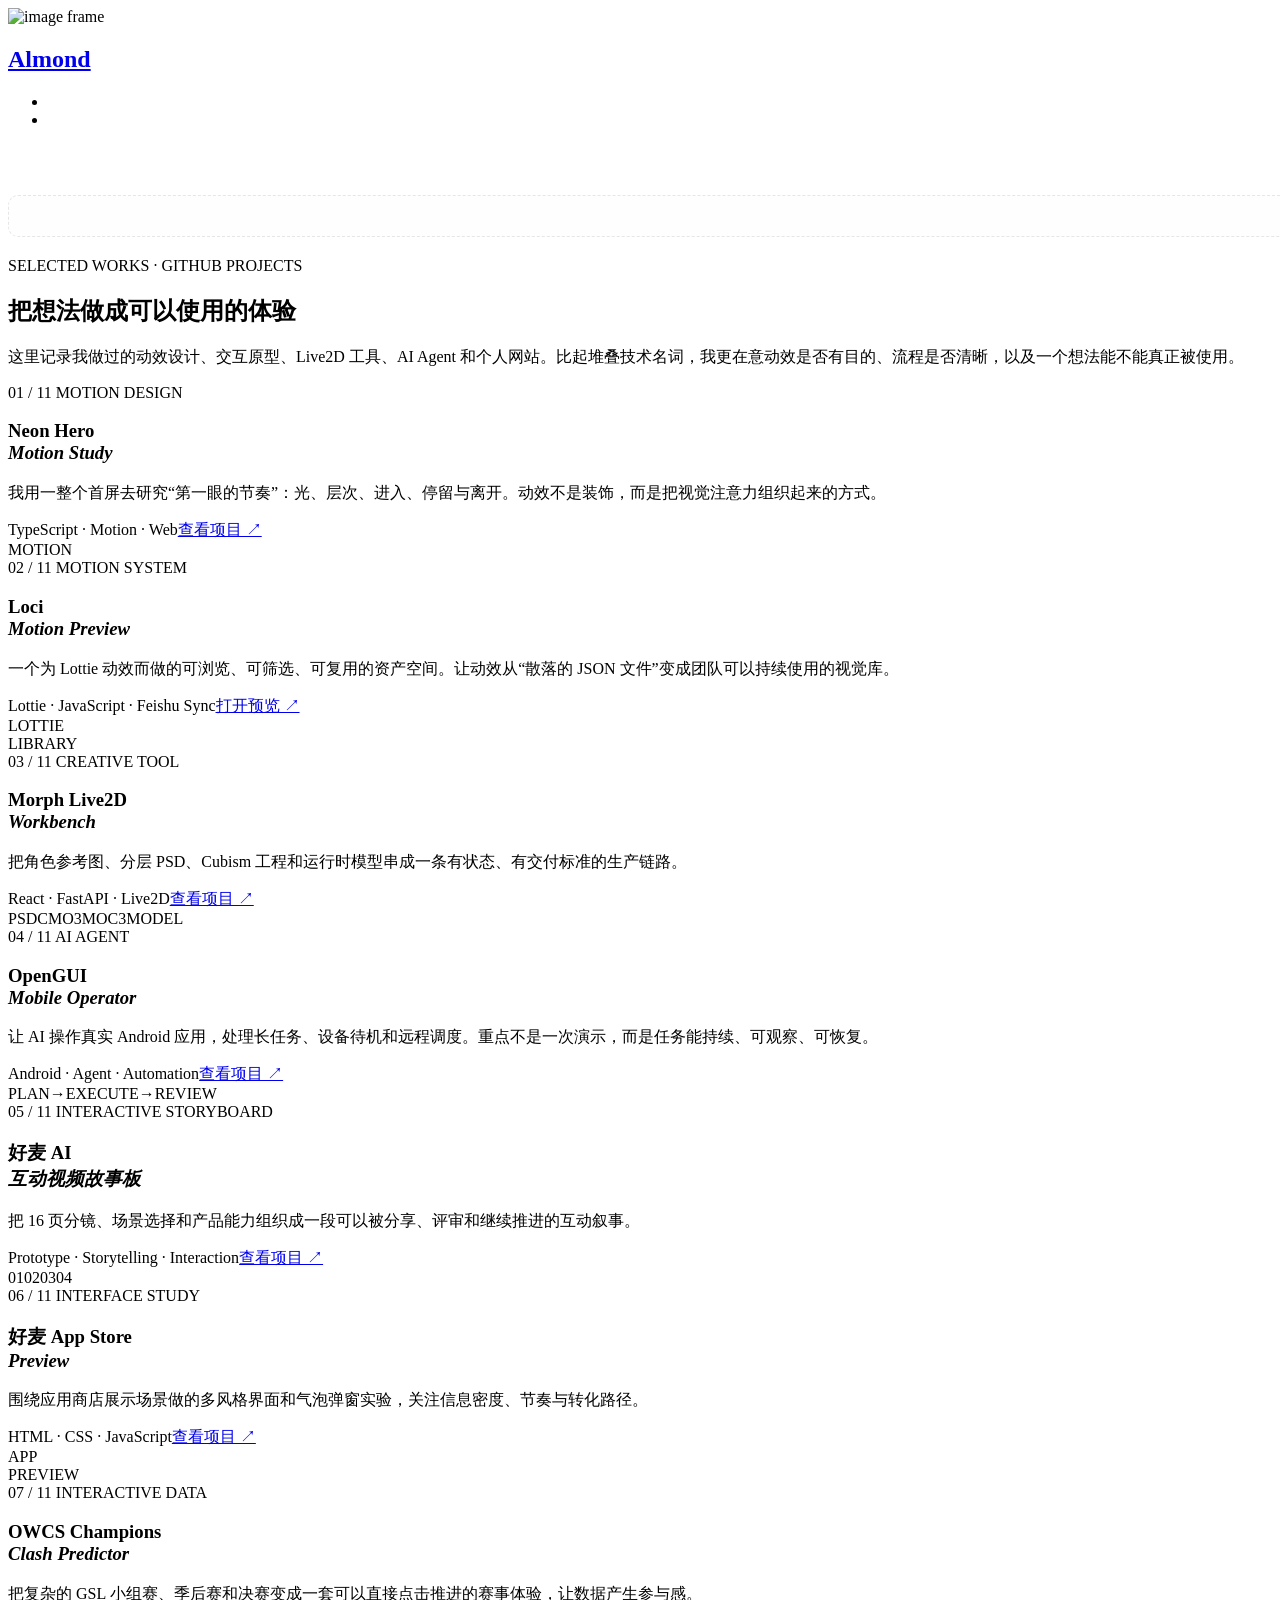
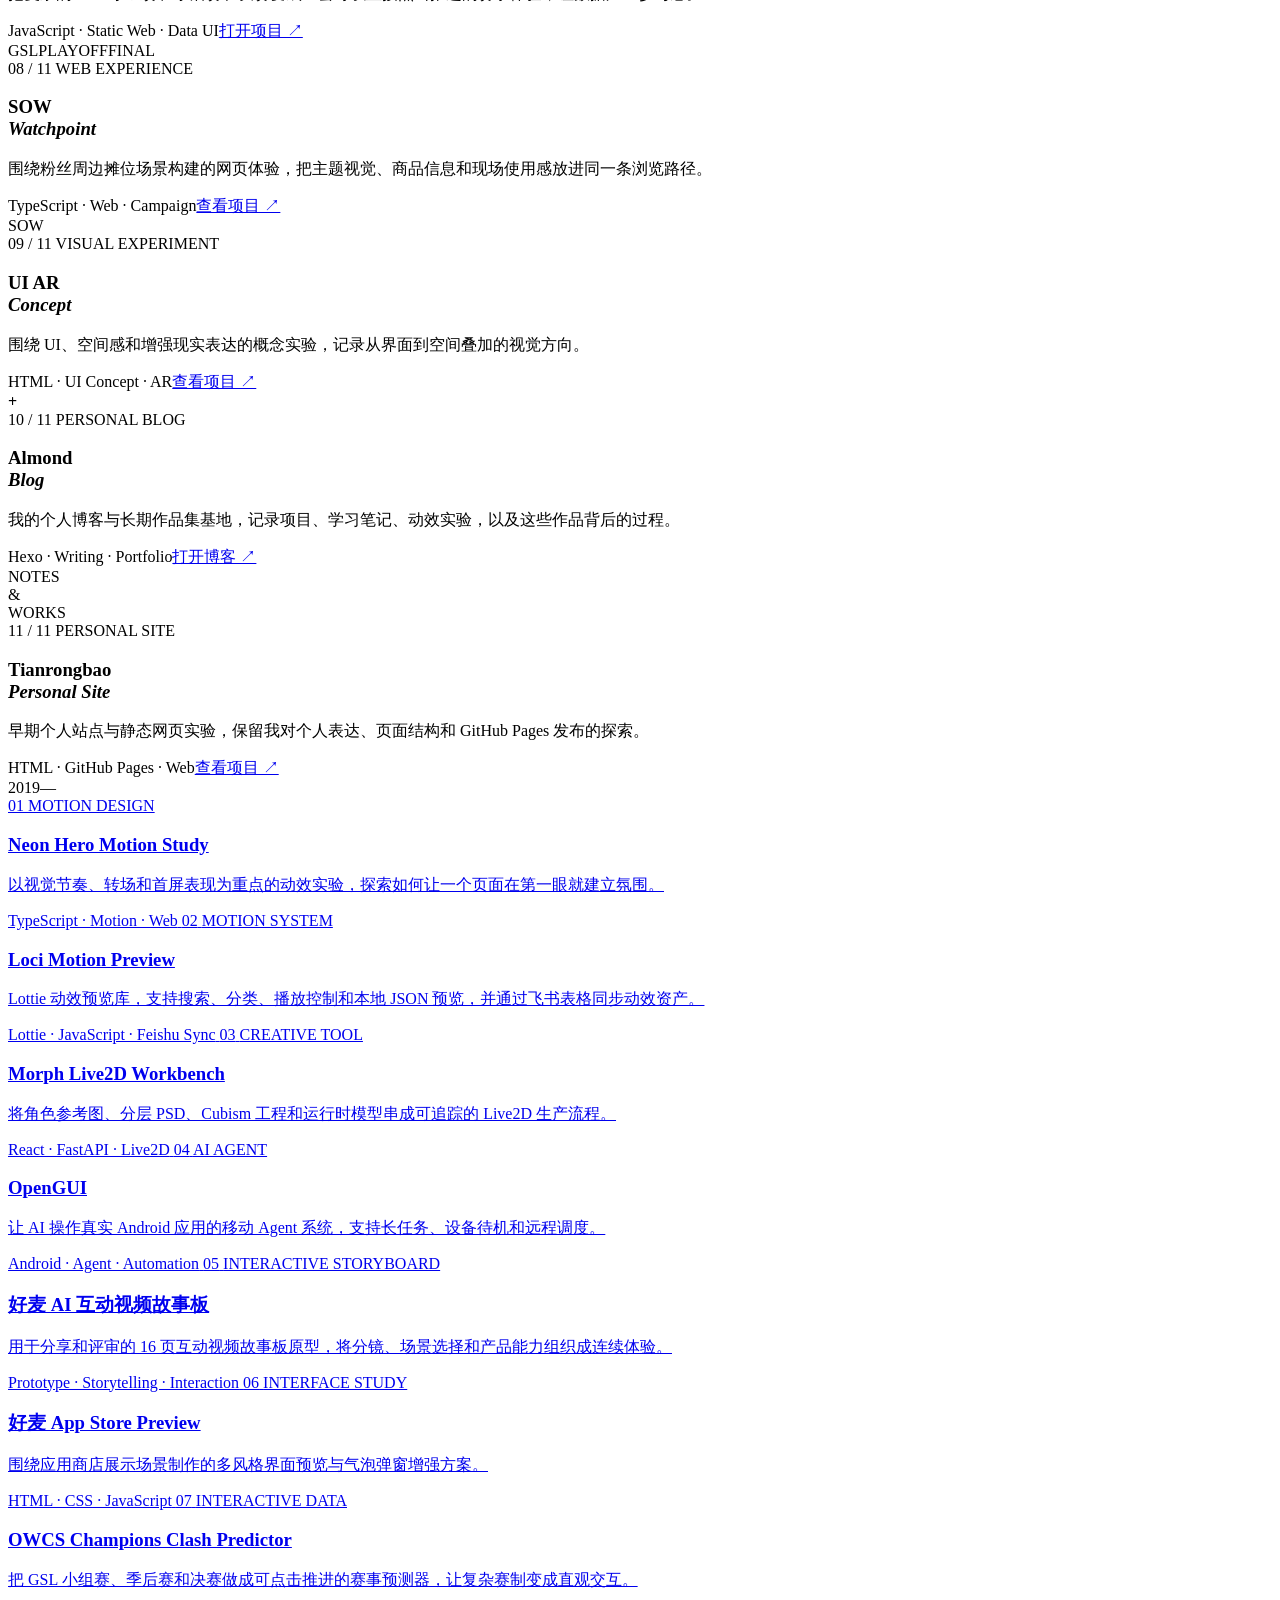
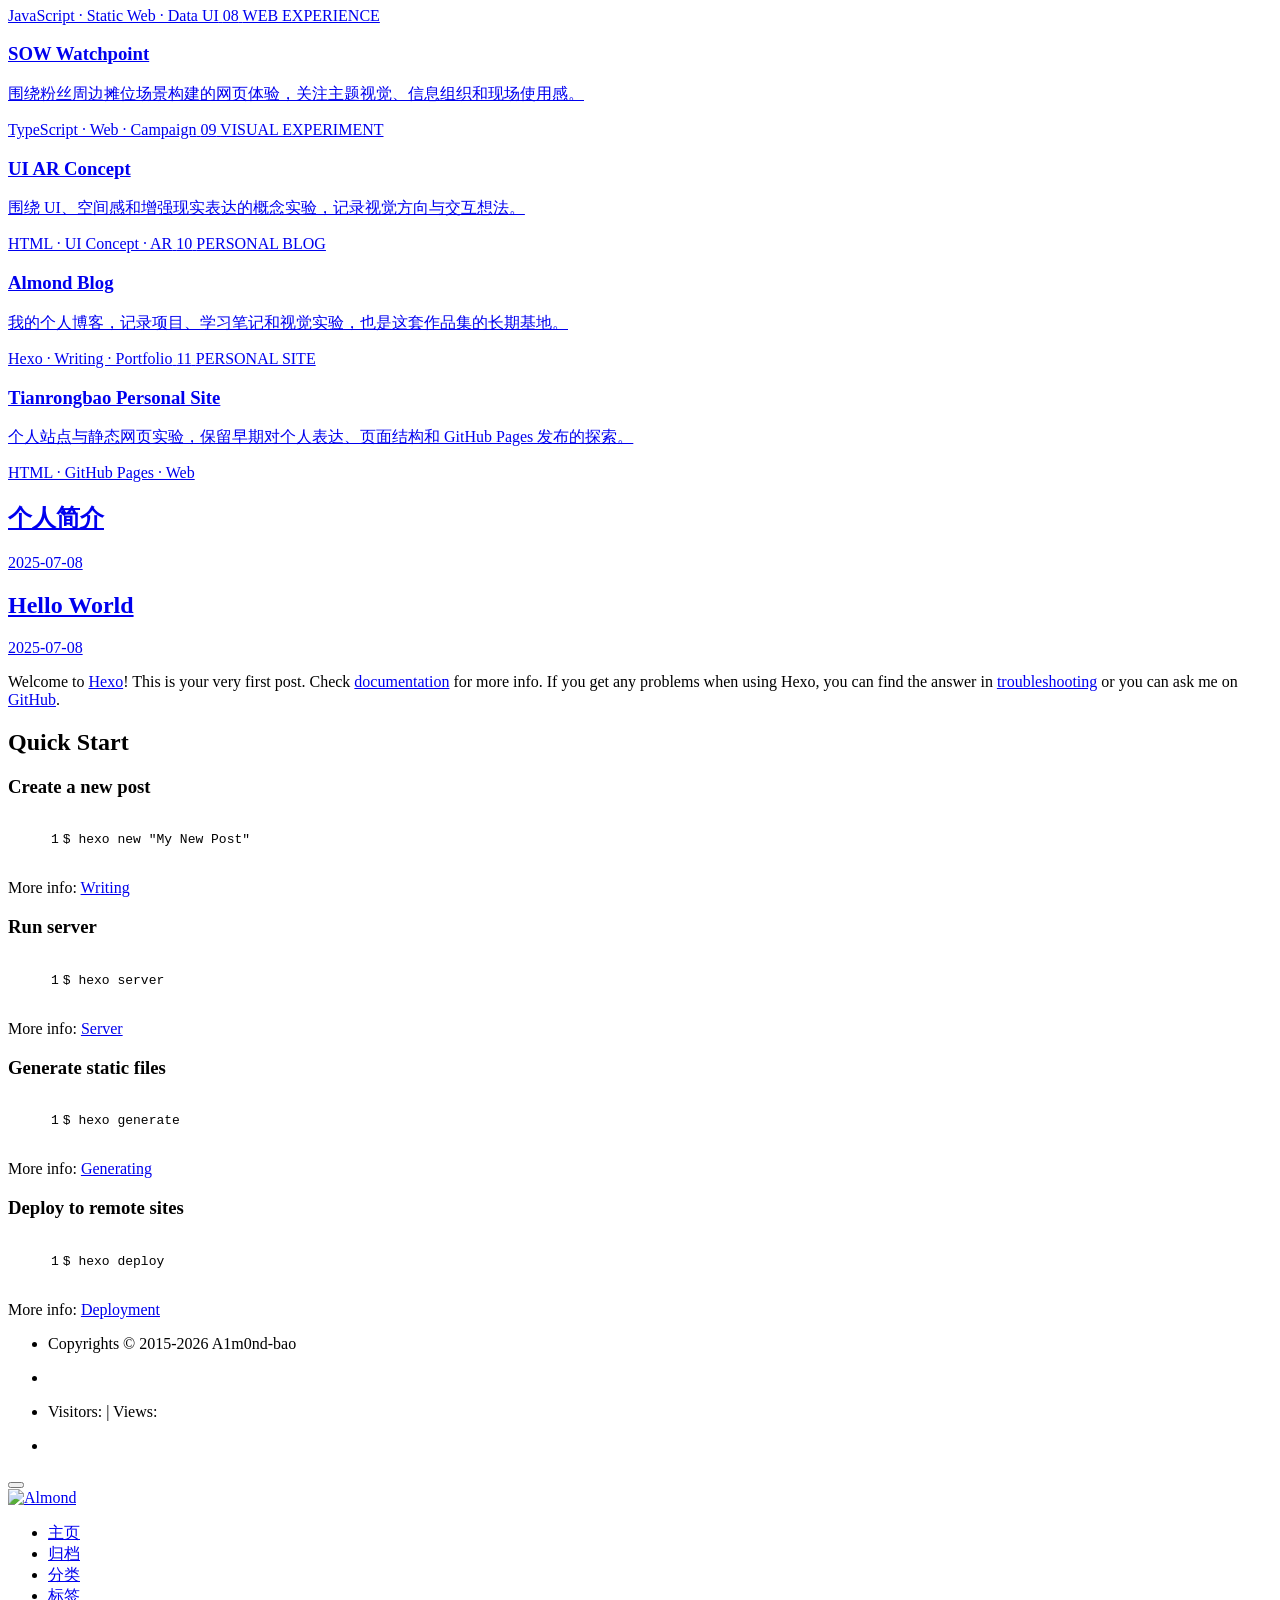
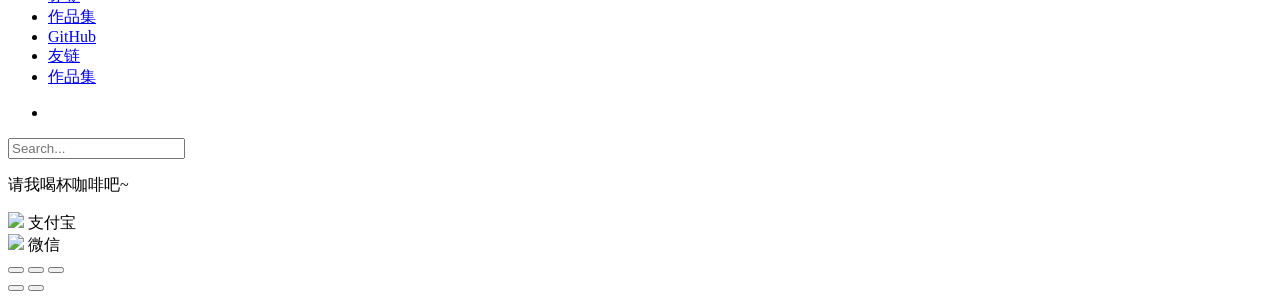
==== index.html @ b0c9f5c5 "fix: bust portfolio stylesheet cache" ====
<!DOCTYPE html>


<html lang="en">
  

    <head>
      <meta charset="utf-8" />
        
      <meta
        name="viewport"
        content="width=device-width, initial-scale=1, maximum-scale=1"
      />
      <title>Almond · Motion & Interactive Experiences</title>
  <meta name="generator" content="hexo-theme-ayer">
      
      <link rel="shortcut icon" href="/Almond_blog/favicon.ico" />
       
<link rel="stylesheet" href="/Almond_blog/dist/main.css">

      
<link rel="stylesheet" href="/Almond_blog/css/fonts/remixicon.css">

      
<link rel="stylesheet" href="/Almond_blog/css/custom.css?v=1dec3c4">
 
      <script src="https://cdn.staticfile.org/pace/1.2.4/pace.min.js"></script>
       
 

      <link
        rel="stylesheet"
        href="https://cdn.jsdelivr.net/npm/@sweetalert2/theme-bulma@5.0.1/bulma.min.css"
      />
      <script src="https://cdn.jsdelivr.net/npm/sweetalert2@11.0.19/dist/sweetalert2.min.js"></script>

      <!-- mermaid -->
      
      <style>
        .swal2-styled.swal2-confirm {
          font-size: 1.6rem;
        }
      </style>
    </head>
  </html>
</html>


<body>
  <div id="app">
    
      
      <canvas width="1777" height="841"
        style="position: fixed; left: 0px; top: 0px; z-index: 99999; pointer-events: none;"></canvas>
      
    <main class="content on">
      
<section class="cover">
    
  <div class="cover-frame">
    <div class="bg-box">
      <img src="/Almond_blog/images/NewMap.1875.png" alt="image frame" />
    </div>
    <div class="cover-inner text-center text-white">
      <h1><a href="/Almond_blog/">Almond</a></h1>
      <div id="subtitle-box">
        
        <span id="subtitle"></span>
        
      </div>
      <div>
        
      </div>
    </div>
  </div>
  <div class="cover-learn-more">
    <a href="javascript:void(0)" class="anchor"><i class="ri-arrow-down-line"></i></a>
  </div>
</section>



<script src="https://cdn.staticfile.org/typed.js/2.0.12/typed.min.js"></script>


<!-- Subtitle -->

  <script>
    try {
      var typed = new Typed("#subtitle", {
        strings: ['Motion & Interactive Experiences', '动效设计 / 交互体验 / Live2D', 'AI Agent / Creative Tools / Web Experiments'],
        startDelay: 0,
        typeSpeed: 300,
        loop: true,
        backSpeed: 150,
        showCursor: true
      });
    } catch (err) {
      console.log(err)
    }
  </script>
  
<div id="main">
  <section class="outer">
  
  <ul class="ads">
    
        <li>
            <a href="">
                <img src="" width="" alt="">
            </a>
        </li>
    
        <li>
            <a href="">
                <img src="" width="" alt="">
            </a>
        </li>
    
</ul>
  
  
  

<div class="notice" style="margin-top:50px">
    <i class="ri-heart-fill"></i>
    <div class="notice-content" id="broad"></div>
</div>
<script type="text/javascript">
    fetch('https://v1.hitokoto.cn')
        .then(response => response.json())
        .then(data => {
            document.getElementById("broad").innerHTML = data.hitokoto;
        })
        .catch(console.error)
</script>

<style>
    .notice {
        padding: 20px;
        border: 1px dashed #e6e6e6;
        color: #969696;
        position: relative;
        display: inline-block;
        width: 100%;
        background: #fbfbfb50;
        border-radius: 10px;
    }

    .notice i {
        float: left;
        color: #999;
        font-size: 16px;
        padding-right: 10px;
        vertical-align: middle;
        margin-top: -2px;
    }

    .notice-content {
        display: initial;
        vertical-align: middle;
    }
</style>

<section class="portfolio-showcase" id="projects">
  <div class="portfolio-heading">
    <p class="portfolio-kicker">SELECTED WORKS · GITHUB PROJECTS</p>
    <h2>把想法做成可以使用的体验</h2>
    <p>这里记录我做过的动效设计、交互原型、Live2D 工具、AI Agent 和个人网站。比起堆叠技术名词，我更在意动效是否有目的、流程是否清晰，以及一个想法能不能真正被使用。</p>
  </div>

  <div class="project-scenes">
    <article class="project-scene scene-violet">
      <div class="scene-copy">
        <span class="scene-number">01 / 11</span>
        <span class="scene-type">MOTION DESIGN</span>
        <h3>Neon Hero<br><em>Motion Study</em></h3>
        <p>我用一整个首屏去研究“第一眼的节奏”：光、层次、进入、停留与离开。动效不是装饰，而是把视觉注意力组织起来的方式。</p>
        <div class="scene-footer"><span>TypeScript · Motion · Web</span><a href="https://github.com/A1m0nd-bao/neon-hero-motion-study" target="_blank" rel="noopener">查看项目 ↗</a></div>
      </div>
      <div class="scene-art"><span class="art-word">MOTION</span><span class="art-orbit orbit-one"></span><span class="art-orbit orbit-two"></span><span class="art-dot"></span></div>
    </article>

    <article class="project-scene scene-ink">
      <div class="scene-copy">
        <span class="scene-number">02 / 11</span>
        <span class="scene-type">MOTION SYSTEM</span>
        <h3>Loci<br><em>Motion Preview</em></h3>
        <p>一个为 Lottie 动效而做的可浏览、可筛选、可复用的资产空间。让动效从“散落的 JSON 文件”变成团队可以持续使用的视觉库。</p>
        <div class="scene-footer"><span>Lottie · JavaScript · Feishu Sync</span><a href="https://a1m0nd-bao.github.io/loci-motion-preview/" target="_blank" rel="noopener">打开预览 ↗</a></div>
      </div>
      <div class="scene-art scene-art-grid"><span class="grid-label">LOTTIE<br>LIBRARY</span><i></i><i></i><i></i><i></i></div>
    </article>

    <article class="project-scene scene-coral">
      <div class="scene-copy">
        <span class="scene-number">03 / 11</span>
        <span class="scene-type">CREATIVE TOOL</span>
        <h3>Morph Live2D<br><em>Workbench</em></h3>
        <p>把角色参考图、分层 PSD、Cubism 工程和运行时模型串成一条有状态、有交付标准的生产链路。</p>
        <div class="scene-footer"><span>React · FastAPI · Live2D</span><a href="https://github.com/A1m0nd-bao/live2d-automation-workbench" target="_blank" rel="noopener">查看项目 ↗</a></div>
      </div>
      <div class="scene-art scene-art-stack"><span>PSD</span><span>CMO3</span><span>MOC3</span><span>MODEL</span></div>
    </article>

    <article class="project-scene scene-blue">
      <div class="scene-copy">
        <span class="scene-number">04 / 11</span>
        <span class="scene-type">AI AGENT</span>
        <h3>OpenGUI<br><em>Mobile Operator</em></h3>
        <p>让 AI 操作真实 Android 应用，处理长任务、设备待机和远程调度。重点不是一次演示，而是任务能持续、可观察、可恢复。</p>
        <div class="scene-footer"><span>Android · Agent · Automation</span><a href="https://github.com/A1m0nd-bao/OpenGUI" target="_blank" rel="noopener">查看项目 ↗</a></div>
      </div>
      <div class="scene-art scene-art-terminal"><span>PLAN</span><b>→</b><span>EXECUTE</span><b>→</b><span>REVIEW</span></div>
    </article>

    <article class="project-scene scene-yellow">
      <div class="scene-copy">
        <span class="scene-number">05 / 11</span>
        <span class="scene-type">INTERACTIVE STORYBOARD</span>
        <h3>好麦 AI<br><em>互动视频故事板</em></h3>
        <p>把 16 页分镜、场景选择和产品能力组织成一段可以被分享、评审和继续推进的互动叙事。</p>
        <div class="scene-footer"><span>Prototype · Storytelling · Interaction</span><a href="https://github.com/A1m0nd-bao/haomai-interactive-storyboard" target="_blank" rel="noopener">查看项目 ↗</a></div>
      </div>
      <div class="scene-art scene-art-story"><span>01</span><span>02</span><span>03</span><span>04</span></div>
    </article>

    <article class="project-scene scene-mint">
      <div class="scene-copy">
        <span class="scene-number">06 / 11</span>
        <span class="scene-type">INTERFACE STUDY</span>
        <h3>好麦 App Store<br><em>Preview</em></h3>
        <p>围绕应用商店展示场景做的多风格界面和气泡弹窗实验，关注信息密度、节奏与转化路径。</p>
        <div class="scene-footer"><span>HTML · CSS · JavaScript</span><a href="https://github.com/A1m0nd-bao/haomai-app-store-preview" target="_blank" rel="noopener">查看项目 ↗</a></div>
      </div>
      <div class="scene-art scene-art-window"><span>APP<br>PREVIEW</span></div>
    </article>

    <article class="project-scene scene-red">
      <div class="scene-copy">
        <span class="scene-number">07 / 11</span>
        <span class="scene-type">INTERACTIVE DATA</span>
        <h3>OWCS Champions<br><em>Clash Predictor</em></h3>
        <p>把复杂的 GSL 小组赛、季后赛和决赛变成一套可以直接点击推进的赛事体验，让数据产生参与感。</p>
        <div class="scene-footer"><span>JavaScript · Static Web · Data UI</span><a href="https://a1m0nd-bao.github.io/owcs-champions-clash-predictor/" target="_blank" rel="noopener">打开项目 ↗</a></div>
      </div>
      <div class="scene-art scene-art-bracket"><span>GSL</span><span>PLAYOFF</span><span>FINAL</span></div>
    </article>

    <article class="project-scene scene-orange">
      <div class="scene-copy">
        <span class="scene-number">08 / 11</span>
        <span class="scene-type">WEB EXPERIENCE</span>
        <h3>SOW<br><em>Watchpoint</em></h3>
        <p>围绕粉丝周边摊位场景构建的网页体验，把主题视觉、商品信息和现场使用感放进同一条浏览路径。</p>
        <div class="scene-footer"><span>TypeScript · Web · Campaign</span><a href="https://github.com/A1m0nd-bao/sow-watchpoint" target="_blank" rel="noopener">查看项目 ↗</a></div>
      </div>
      <div class="scene-art scene-art-sun"><span>SOW</span></div>
    </article>

    <article class="project-scene scene-lilac">
      <div class="scene-copy">
        <span class="scene-number">09 / 11</span>
        <span class="scene-type">VISUAL EXPERIMENT</span>
        <h3>UI AR<br><em>Concept</em></h3>
        <p>围绕 UI、空间感和增强现实表达的概念实验，记录从界面到空间叠加的视觉方向。</p>
        <div class="scene-footer"><span>HTML · UI Concept · AR</span><a href="https://github.com/A1m0nd-bao/ui-ar-ar" target="_blank" rel="noopener">查看项目 ↗</a></div>
      </div>
      <div class="scene-art scene-art-cross"><span></span><b>+</b><span></span></div>
    </article>

    <article class="project-scene scene-paper">
      <div class="scene-copy">
        <span class="scene-number">10 / 11</span>
        <span class="scene-type">PERSONAL BLOG</span>
        <h3>Almond<br><em>Blog</em></h3>
        <p>我的个人博客与长期作品集基地，记录项目、学习笔记、动效实验，以及这些作品背后的过程。</p>
        <div class="scene-footer"><span>Hexo · Writing · Portfolio</span><a href="https://a1m0nd-bao.github.io/Almond_blog/" target="_blank" rel="noopener">打开博客 ↗</a></div>
      </div>
      <div class="scene-art scene-art-paper"><span>NOTES<br>&amp;<br>WORKS</span></div>
    </article>

    <article class="project-scene scene-night">
      <div class="scene-copy">
        <span class="scene-number">11 / 11</span>
        <span class="scene-type">PERSONAL SITE</span>
        <h3>Tianrongbao<br><em>Personal Site</em></h3>
        <p>早期个人站点与静态网页实验，保留我对个人表达、页面结构和 GitHub Pages 发布的探索。</p>
        <div class="scene-footer"><span>HTML · GitHub Pages · Web</span><a href="https://github.com/A1m0nd-bao/tianrongbao.github.io" target="_blank" rel="noopener">查看项目 ↗</a></div>
      </div>
      <div class="scene-art scene-art-stars"><span>2019—</span><i></i><i></i><i></i><i></i></div>
    </article>
  </div>

  <div class="portfolio-grid">
    <a class="portfolio-card portfolio-card-featured" href="https://github.com/A1m0nd-bao/neon-hero-motion-study" target="_blank" rel="noopener">
      <span class="portfolio-index">01</span>
      <span class="portfolio-type">MOTION DESIGN</span>
      <h3>Neon Hero Motion Study</h3>
      <p>以视觉节奏、转场和首屏表现为重点的动效实验，探索如何让一个页面在第一眼就建立氛围。</p>
      <span class="portfolio-tags">TypeScript · Motion · Web</span>
    </a>

    <a class="portfolio-card portfolio-card-featured" href="https://github.com/A1m0nd-bao/loci-motion-preview" target="_blank" rel="noopener">
      <span class="portfolio-index">02</span>
      <span class="portfolio-type">MOTION SYSTEM</span>
      <h3>Loci Motion Preview</h3>
      <p>Lottie 动效预览库，支持搜索、分类、播放控制和本地 JSON 预览，并通过飞书表格同步动效资产。</p>
      <span class="portfolio-tags">Lottie · JavaScript · Feishu Sync</span>
    </a>

    <a class="portfolio-card" href="https://github.com/A1m0nd-bao/live2d-automation-workbench" target="_blank" rel="noopener">
      <span class="portfolio-index">03</span>
      <span class="portfolio-type">CREATIVE TOOL</span>
      <h3>Morph Live2D Workbench</h3>
      <p>将角色参考图、分层 PSD、Cubism 工程和运行时模型串成可追踪的 Live2D 生产流程。</p>
      <span class="portfolio-tags">React · FastAPI · Live2D</span>
    </a>

    <a class="portfolio-card" href="https://github.com/A1m0nd-bao/OpenGUI" target="_blank" rel="noopener">
      <span class="portfolio-index">04</span>
      <span class="portfolio-type">AI AGENT</span>
      <h3>OpenGUI</h3>
      <p>让 AI 操作真实 Android 应用的移动 Agent 系统，支持长任务、设备待机和远程调度。</p>
      <span class="portfolio-tags">Android · Agent · Automation</span>
    </a>

    <a class="portfolio-card" href="https://github.com/A1m0nd-bao/haomai-interactive-storyboard" target="_blank" rel="noopener">
      <span class="portfolio-index">05</span>
      <span class="portfolio-type">INTERACTIVE STORYBOARD</span>
      <h3>好麦 AI 互动视频故事板</h3>
      <p>用于分享和评审的 16 页互动视频故事板原型，将分镜、场景选择和产品能力组织成连续体验。</p>
      <span class="portfolio-tags">Prototype · Storytelling · Interaction</span>
    </a>

    <a class="portfolio-card" href="https://github.com/A1m0nd-bao/haomai-app-store-preview" target="_blank" rel="noopener">
      <span class="portfolio-index">06</span>
      <span class="portfolio-type">INTERFACE STUDY</span>
      <h3>好麦 App Store Preview</h3>
      <p>围绕应用商店展示场景制作的多风格界面预览与气泡弹窗增强方案。</p>
      <span class="portfolio-tags">HTML · CSS · JavaScript</span>
    </a>

    <a class="portfolio-card" href="https://github.com/A1m0nd-bao/owcs-champions-clash-predictor" target="_blank" rel="noopener">
      <span class="portfolio-index">07</span>
      <span class="portfolio-type">INTERACTIVE DATA</span>
      <h3>OWCS Champions Clash Predictor</h3>
      <p>把 GSL 小组赛、季后赛和决赛做成可点击推进的赛事预测器，让复杂赛制变成直观交互。</p>
      <span class="portfolio-tags">JavaScript · Static Web · Data UI</span>
    </a>

    <a class="portfolio-card" href="https://github.com/A1m0nd-bao/sow-watchpoint" target="_blank" rel="noopener">
      <span class="portfolio-index">08</span>
      <span class="portfolio-type">WEB EXPERIENCE</span>
      <h3>SOW Watchpoint</h3>
      <p>围绕粉丝周边摊位场景构建的网页体验，关注主题视觉、信息组织和现场使用感。</p>
      <span class="portfolio-tags">TypeScript · Web · Campaign</span>
    </a>

    <a class="portfolio-card" href="https://github.com/A1m0nd-bao/ui-ar-ar" target="_blank" rel="noopener">
      <span class="portfolio-index">09</span>
      <span class="portfolio-type">VISUAL EXPERIMENT</span>
      <h3>UI AR Concept</h3>
      <p>围绕 UI、空间感和增强现实表达的概念实验，记录视觉方向与交互想法。</p>
      <span class="portfolio-tags">HTML · UI Concept · AR</span>
    </a>

    <a class="portfolio-card" href="https://a1m0nd-bao.github.io/Almond_blog/" target="_blank" rel="noopener">
      <span class="portfolio-index">10</span>
      <span class="portfolio-type">PERSONAL BLOG</span>
      <h3>Almond Blog</h3>
      <p>我的个人博客，记录项目、学习笔记和视觉实验，也是这套作品集的长期基地。</p>
      <span class="portfolio-tags">Hexo · Writing · Portfolio</span>
    </a>

    <a class="portfolio-card" href="https://github.com/A1m0nd-bao/tianrongbao.github.io" target="_blank" rel="noopener">
      <span class="portfolio-index">11</span>
      <span class="portfolio-type">PERSONAL SITE</span>
      <h3>Tianrongbao Personal Site</h3>
      <p>个人站点与静态网页实验，保留早期对个人表达、页面结构和 GitHub Pages 发布的探索。</p>
      <span class="portfolio-tags">HTML · GitHub Pages · Web</span>
    </a>
  </div>
</section>
  
  <article class="articles">
    
    
    
    
    <article
  id="post-个人简介"
  class="article article-type-post"
  itemscope
  itemprop="blogPost"
  data-scroll-reveal
>
  <div class="article-inner">
    
    <header class="article-header">
       
<h2 itemprop="name">
  <a class="article-title" href="/Almond_blog/2025/07/08/%E4%B8%AA%E4%BA%BA%E7%AE%80%E4%BB%8B/"
    >个人简介</a> 
</h2>
 

      
    </header>
     
    <div class="article-meta">
      <a href="/Almond_blog/2025/07/08/%E4%B8%AA%E4%BA%BA%E7%AE%80%E4%BB%8B/" class="article-date">
  <time datetime="2025-07-08T03:13:49.000Z" itemprop="datePublished">2025-07-08</time>
</a>    
    </div>
      
    <div class="article-entry" itemprop="articleBody">
       
   
      <!-- reward -->
      
    </div>
    

    <!-- copyright -->
    
    <footer class="article-footer">
       
    </footer>
  </div>

   
   
  
</article>

    
    <article
  id="post-hello-world"
  class="article article-type-post"
  itemscope
  itemprop="blogPost"
  data-scroll-reveal
>
  <div class="article-inner">
    
    <header class="article-header">
       
<h2 itemprop="name">
  <a class="article-title" href="/Almond_blog/2025/07/08/hello-world/"
    >Hello World</a> 
</h2>
 

      
    </header>
     
    <div class="article-meta">
      <a href="/Almond_blog/2025/07/08/hello-world/" class="article-date">
  <time datetime="2025-07-08T03:09:22.515Z" itemprop="datePublished">2025-07-08</time>
</a>    
    </div>
      
    <div class="article-entry" itemprop="articleBody">
       
  <p>Welcome to <a target="_blank" rel="noopener" href="https://hexo.io/">Hexo</a>! This is your very first post. Check <a target="_blank" rel="noopener" href="https://hexo.io/docs/">documentation</a> for more info. If you get any problems when using Hexo, you can find the answer in <a target="_blank" rel="noopener" href="https://hexo.io/docs/troubleshooting.html">troubleshooting</a> or you can ask me on <a target="_blank" rel="noopener" href="https://github.com/hexojs/hexo/issues">GitHub</a>.</p>
<h2 id="Quick-Start"><a href="#Quick-Start" class="headerlink" title="Quick Start"></a>Quick Start</h2><h3 id="Create-a-new-post"><a href="#Create-a-new-post" class="headerlink" title="Create a new post"></a>Create a new post</h3><figure class="highlight bash"><table><tr><td class="gutter"><pre><span class="line">1</span><br></pre></td><td class="code"><pre><span class="line">$ hexo new <span class="string">&quot;My New Post&quot;</span></span><br></pre></td></tr></table></figure>

<p>More info: <a target="_blank" rel="noopener" href="https://hexo.io/docs/writing.html">Writing</a></p>
<h3 id="Run-server"><a href="#Run-server" class="headerlink" title="Run server"></a>Run server</h3><figure class="highlight bash"><table><tr><td class="gutter"><pre><span class="line">1</span><br></pre></td><td class="code"><pre><span class="line">$ hexo server</span><br></pre></td></tr></table></figure>

<p>More info: <a target="_blank" rel="noopener" href="https://hexo.io/docs/server.html">Server</a></p>
<h3 id="Generate-static-files"><a href="#Generate-static-files" class="headerlink" title="Generate static files"></a>Generate static files</h3><figure class="highlight bash"><table><tr><td class="gutter"><pre><span class="line">1</span><br></pre></td><td class="code"><pre><span class="line">$ hexo generate</span><br></pre></td></tr></table></figure>

<p>More info: <a target="_blank" rel="noopener" href="https://hexo.io/docs/generating.html">Generating</a></p>
<h3 id="Deploy-to-remote-sites"><a href="#Deploy-to-remote-sites" class="headerlink" title="Deploy to remote sites"></a>Deploy to remote sites</h3><figure class="highlight bash"><table><tr><td class="gutter"><pre><span class="line">1</span><br></pre></td><td class="code"><pre><span class="line">$ hexo deploy</span><br></pre></td></tr></table></figure>

<p>More info: <a target="_blank" rel="noopener" href="https://hexo.io/docs/one-command-deployment.html">Deployment</a></p>
 
      <!-- reward -->
      
    </div>
    

    <!-- copyright -->
    
    <footer class="article-footer">
       
    </footer>
  </div>

   
   
  
</article>

    
  </article>
  

  
</section>
</div>

      <footer class="footer">
  <div class="outer">
    <ul>
      <li>
        Copyrights &copy;
        2015-2026
        <i class="ri-heart-fill heart_icon"></i> A1m0nd-bao
      </li>
    </ul>
    <ul>
      <li>
        
      </li>
    </ul>
    <ul>
      <li>
        
        
        <span>
  <span><i class="ri-user-3-fill"></i>Visitors:<span id="busuanzi_value_site_uv"></span></span>
  <span class="division">|</span>
  <span><i class="ri-eye-fill"></i>Views:<span id="busuanzi_value_page_pv"></span></span>
</span>
        
      </li>
    </ul>
    <ul>
      
    </ul>
    <ul>
      
    </ul>
    <ul>
      <li>
        <!-- cnzz统计 -->
        
        <script type="text/javascript" src='https://s9.cnzz.com/z_stat.php?id=1278069914&amp;web_id=1278069914'></script>
        
      </li>
    </ul>
  </div>
</footer>    
    </main>
    <div class="float_btns">
      <div class="totop" id="totop">
  <i class="ri-arrow-up-line"></i>
</div>

<div class="todark" id="todark">
  <i class="ri-moon-line"></i>
</div>

    </div>
    <aside class="sidebar on">
      <button class="navbar-toggle"></button>
<nav class="navbar">
  
  <div class="logo">
    <a href="/Almond_blog/"><img src="/Almond_blog/images/ayer-side.svg" alt="Almond"></a>
  </div>
  
  <ul class="nav nav-main">
    
    <li class="nav-item">
      <a class="nav-item-link" href="/Almond_blog/">主页</a>
    </li>
    
    <li class="nav-item">
      <a class="nav-item-link" href="/Almond_blog/archives">归档</a>
    </li>
    
    <li class="nav-item">
      <a class="nav-item-link" href="/Almond_blog/categories">分类</a>
    </li>
    
    <li class="nav-item">
      <a class="nav-item-link" href="/Almond_blog/tags">标签</a>
    </li>
    
    <li class="nav-item">
      <a class="nav-item-link" href="/Almond_blog/#projects">作品集</a>
    </li>
    
    <li class="nav-item">
      <a class="nav-item-link" target="_blank" rel="noopener" href="https://github.com/A1m0nd-bao">GitHub</a>
    </li>
    
    <li class="nav-item">
      <a class="nav-item-link" href="/Almond_blog/friends">友链</a>
    </li>
    
    <li class="nav-item">
      <a class="nav-item-link" href="/Almond_blog/#projects">作品集</a>
    </li>
    
  </ul>
</nav>
<nav class="navbar navbar-bottom">
  <ul class="nav">
    <li class="nav-item">
      
      <a class="nav-item-link nav-item-search"  title="Search">
        <i class="ri-search-line"></i>
      </a>
      
      
      <a class="nav-item-link" target="_blank" href="/Almond_blog/atom.xml" title="RSS Feed">
        <i class="ri-rss-line"></i>
      </a>
      
    </li>
  </ul>
</nav>
<div class="search-form-wrap">
  <div class="local-search local-search-plugin">
  <input type="search" id="local-search-input" class="local-search-input" placeholder="Search...">
  <div id="local-search-result" class="local-search-result"></div>
</div>
</div>
    </aside>
    <div id="mask"></div>

<!-- #reward -->
<div id="reward">
  <span class="close"><i class="ri-close-line"></i></span>
  <p class="reward-p"><i class="ri-cup-line"></i>请我喝杯咖啡吧~</p>
  <div class="reward-box">
    
    <div class="reward-item">
      <img class="reward-img" src="/Almond_blog/images/alipay.jpg">
      <span class="reward-type">支付宝</span>
    </div>
    
    
    <div class="reward-item">
      <img class="reward-img" src="/Almond_blog/images/wechat.jpg">
      <span class="reward-type">微信</span>
    </div>
    
  </div>
</div>
    
<script src="/Almond_blog/js/jquery-3.6.0.min.js"></script>
 
<script src="/Almond_blog/js/lazyload.min.js"></script>

<!-- Tocbot -->

<script src="https://cdn.staticfile.org/jquery-modal/0.9.2/jquery.modal.min.js"></script>
<link
  rel="stylesheet"
  href="https://cdn.staticfile.org/jquery-modal/0.9.2/jquery.modal.min.css"
/>
<script src="https://cdn.staticfile.org/justifiedGallery/3.8.1/js/jquery.justifiedGallery.min.js"></script>

<script src="/Almond_blog/dist/main.js"></script>

<!-- ImageViewer -->
 <!-- Root element of PhotoSwipe. Must have class pswp. -->
<div class="pswp" tabindex="-1" role="dialog" aria-hidden="true">

    <!-- Background of PhotoSwipe. 
         It's a separate element as animating opacity is faster than rgba(). -->
    <div class="pswp__bg"></div>

    <!-- Slides wrapper with overflow:hidden. -->
    <div class="pswp__scroll-wrap">

        <!-- Container that holds slides. 
            PhotoSwipe keeps only 3 of them in the DOM to save memory.
            Don't modify these 3 pswp__item elements, data is added later on. -->
        <div class="pswp__container">
            <div class="pswp__item"></div>
            <div class="pswp__item"></div>
            <div class="pswp__item"></div>
        </div>

        <!-- Default (PhotoSwipeUI_Default) interface on top of sliding area. Can be changed. -->
        <div class="pswp__ui pswp__ui--hidden">

            <div class="pswp__top-bar">

                <!--  Controls are self-explanatory. Order can be changed. -->

                <div class="pswp__counter"></div>

                <button class="pswp__button pswp__button--close" title="Close (Esc)"></button>

                <button class="pswp__button pswp__button--share" style="display:none" title="Share"></button>

                <button class="pswp__button pswp__button--fs" title="Toggle fullscreen"></button>

                <button class="pswp__button pswp__button--zoom" title="Zoom in/out"></button>

                <!-- Preloader demo http://codepen.io/dimsemenov/pen/yyBWoR -->
                <!-- element will get class pswp__preloader--active when preloader is running -->
                <div class="pswp__preloader">
                    <div class="pswp__preloader__icn">
                        <div class="pswp__preloader__cut">
                            <div class="pswp__preloader__donut"></div>
                        </div>
                    </div>
                </div>
            </div>

            <div class="pswp__share-modal pswp__share-modal--hidden pswp__single-tap">
                <div class="pswp__share-tooltip"></div>
            </div>

            <button class="pswp__button pswp__button--arrow--left" title="Previous (arrow left)">
            </button>

            <button class="pswp__button pswp__button--arrow--right" title="Next (arrow right)">
            </button>

            <div class="pswp__caption">
                <div class="pswp__caption__center"></div>
            </div>

        </div>

    </div>

</div>

<link rel="stylesheet" href="https://cdn.staticfile.org/photoswipe/4.1.3/photoswipe.min.css">
<link rel="stylesheet" href="https://cdn.staticfile.org/photoswipe/4.1.3/default-skin/default-skin.min.css">
<script src="https://cdn.staticfile.org/photoswipe/4.1.3/photoswipe.min.js"></script>
<script src="https://cdn.staticfile.org/photoswipe/4.1.3/photoswipe-ui-default.min.js"></script>

<script>
    function viewer_init() {
        let pswpElement = document.querySelectorAll('.pswp')[0];
        let $imgArr = document.querySelectorAll(('.article-entry img:not(.reward-img)'))

        $imgArr.forEach(($em, i) => {
            $em.onclick = () => {
                // slider展开状态
                // todo: 这样不好，后面改成状态
                if (document.querySelector('.left-col.show')) return
                let items = []
                $imgArr.forEach(($em2, i2) => {
                    let img = $em2.getAttribute('data-idx', i2)
                    let src = $em2.getAttribute('data-target') || $em2.getAttribute('src')
                    let title = $em2.getAttribute('alt')
                    // 获得原图尺寸
                    const image = new Image()
                    image.src = src
                    items.push({
                        src: src,
                        w: image.width || $em2.width,
                        h: image.height || $em2.height,
                        title: title
                    })
                })
                var gallery = new PhotoSwipe(pswpElement, PhotoSwipeUI_Default, items, {
                    index: parseInt(i)
                });
                gallery.init()
            }
        })
    }
    viewer_init()
</script> 
<!-- MathJax -->

<!-- Katex -->

<!-- busuanzi  -->
 
<script src="/Almond_blog/js/busuanzi-2.3.pure.min.js"></script>
 
<!-- ClickLove -->

<!-- ClickBoom1 -->

<!-- ClickBoom2 -->
 
<script src="/Almond_blog/js/clickBoom2.js"></script>
 
<!-- CodeCopy -->
 
<link rel="stylesheet" href="/Almond_blog/css/clipboard.css">
 <script src="https://cdn.staticfile.org/clipboard.js/2.0.10/clipboard.min.js"></script>
<script>
  function wait(callback, seconds) {
    var timelag = null;
    timelag = window.setTimeout(callback, seconds);
  }
  !function (e, t, a) {
    var initCopyCode = function(){
      var copyHtml = '';
      copyHtml += '<button class="btn-copy" data-clipboard-snippet="">';
      copyHtml += '<i class="ri-file-copy-2-line"></i><span>COPY</span>';
      copyHtml += '</button>';
      $(".highlight .code pre").before(copyHtml);
      $(".article pre code").before(copyHtml);
      var clipboard = new ClipboardJS('.btn-copy', {
        target: function(trigger) {
          return trigger.nextElementSibling;
        }
      });
      clipboard.on('success', function(e) {
        let $btn = $(e.trigger);
        $btn.addClass('copied');
        let $icon = $($btn.find('i'));
        $icon.removeClass('ri-file-copy-2-line');
        $icon.addClass('ri-checkbox-circle-line');
        let $span = $($btn.find('span'));
        $span[0].innerText = 'COPIED';
        
        wait(function () { // 等待两秒钟后恢复
          $icon.removeClass('ri-checkbox-circle-line');
          $icon.addClass('ri-file-copy-2-line');
          $span[0].innerText = 'COPY';
        }, 2000);
      });
      clipboard.on('error', function(e) {
        e.clearSelection();
        let $btn = $(e.trigger);
        $btn.addClass('copy-failed');
        let $icon = $($btn.find('i'));
        $icon.removeClass('ri-file-copy-2-line');
        $icon.addClass('ri-time-line');
        let $span = $($btn.find('span'));
        $span[0].innerText = 'COPY FAILED';
        
        wait(function () { // 等待两秒钟后恢复
          $icon.removeClass('ri-time-line');
          $icon.addClass('ri-file-copy-2-line');
          $span[0].innerText = 'COPY';
        }, 2000);
      });
    }
    initCopyCode();
  }(window, document);
</script>
 
<!-- CanvasBackground -->

<script>
  if (window.mermaid) {
    mermaid.initialize({ theme: "forest" });
  }
</script>


    
    

  </div>
</body>

</html>
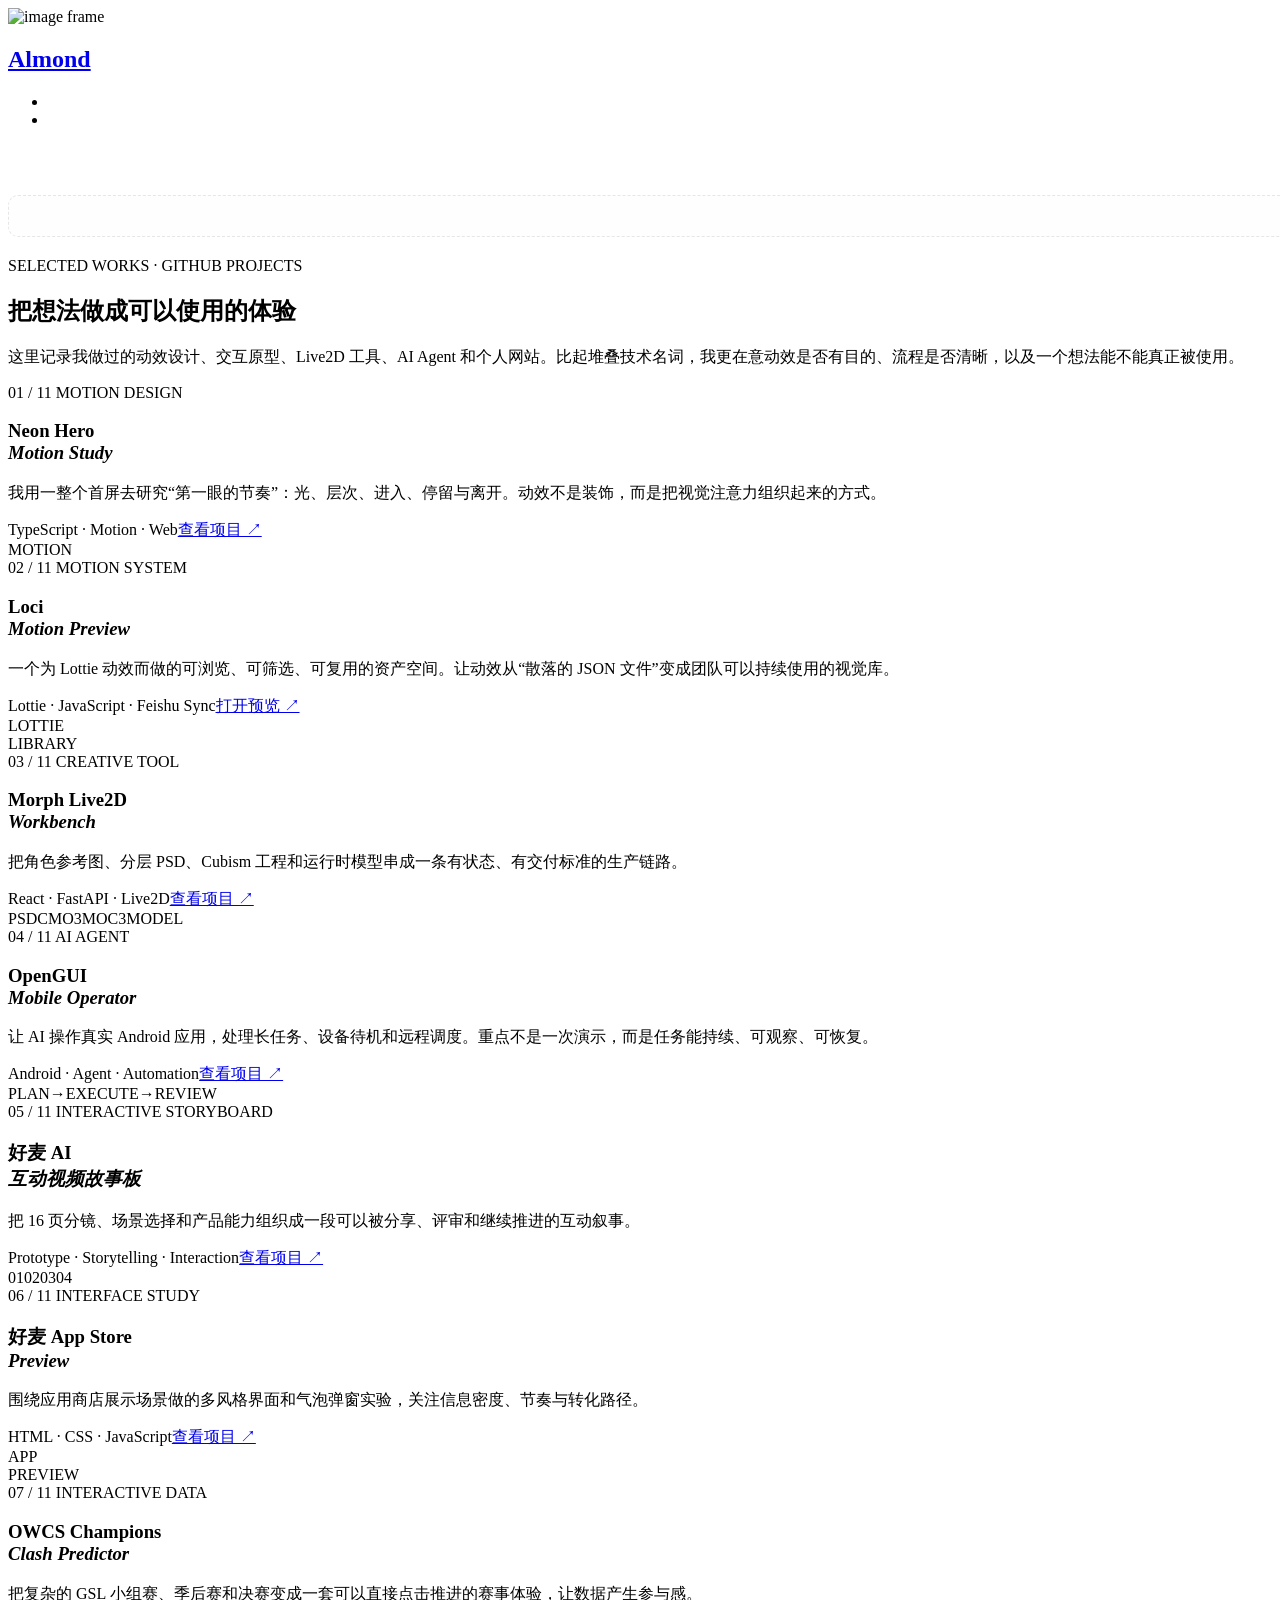
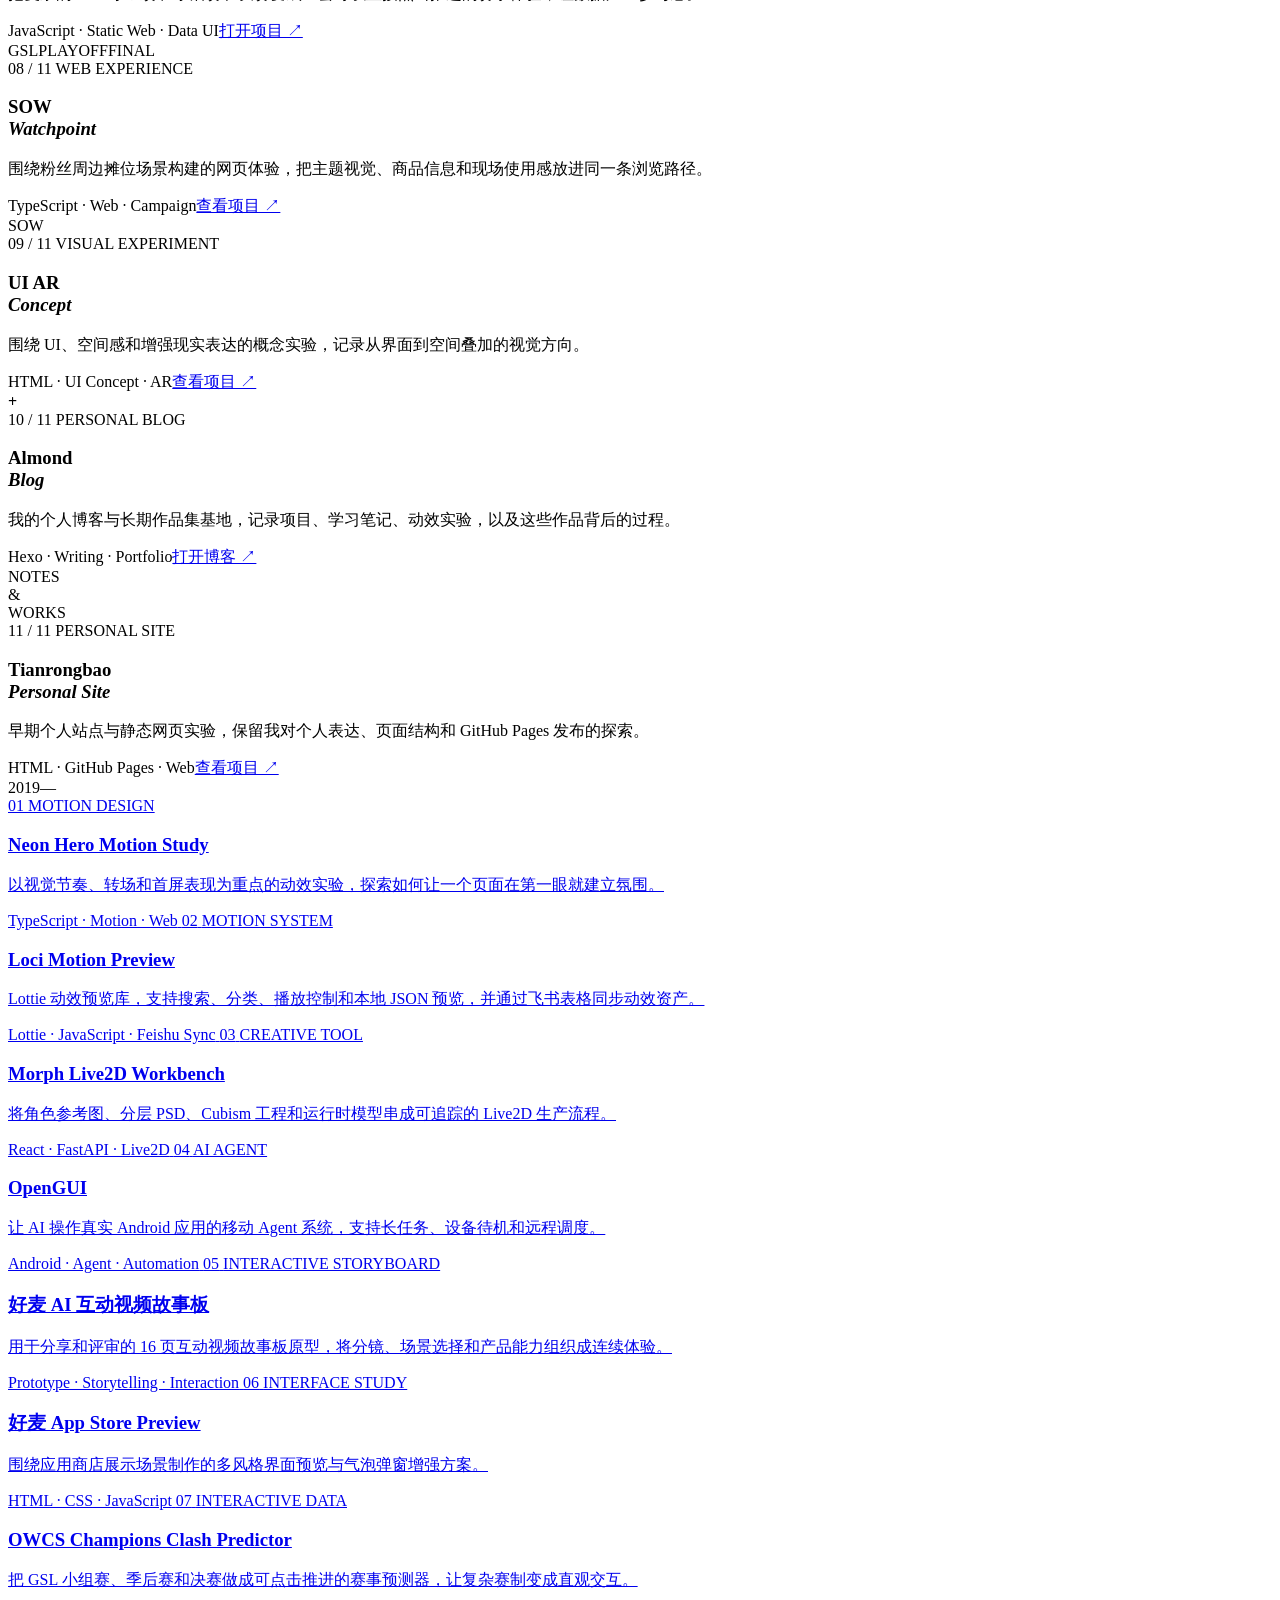
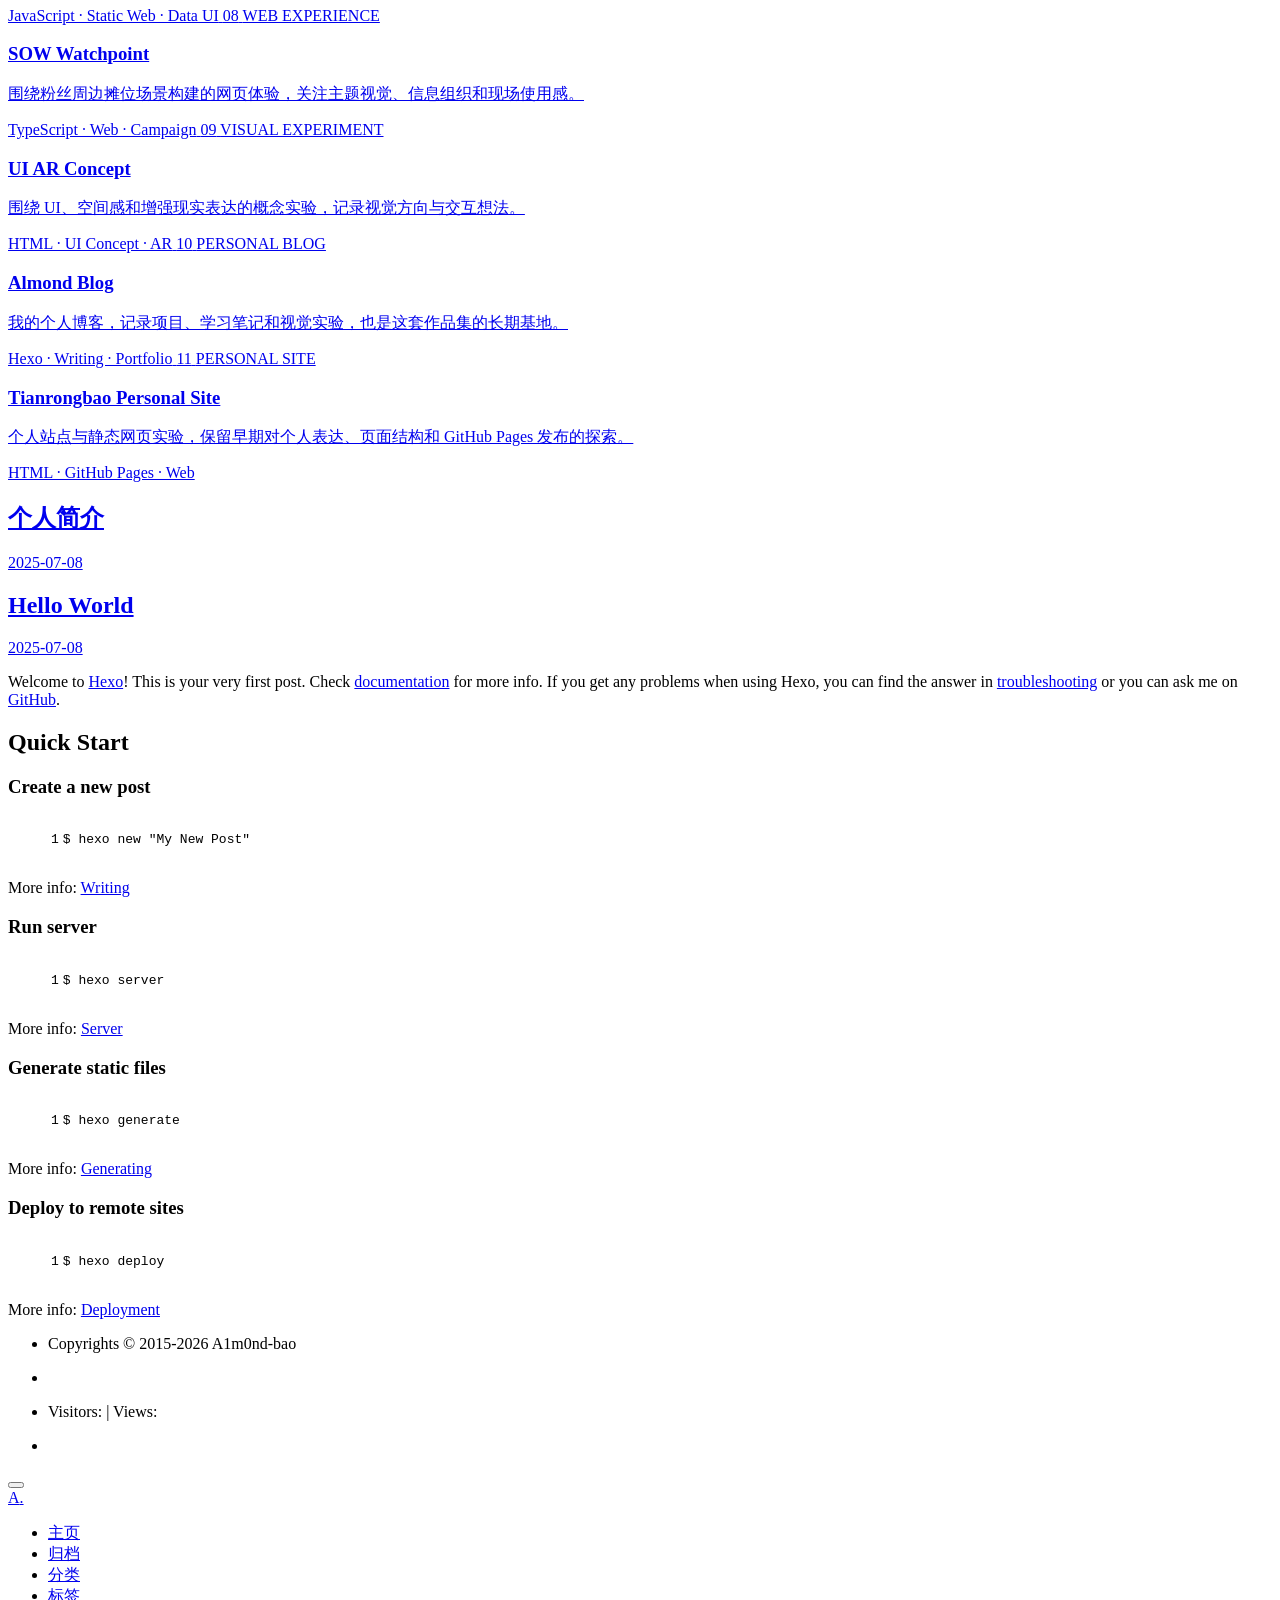
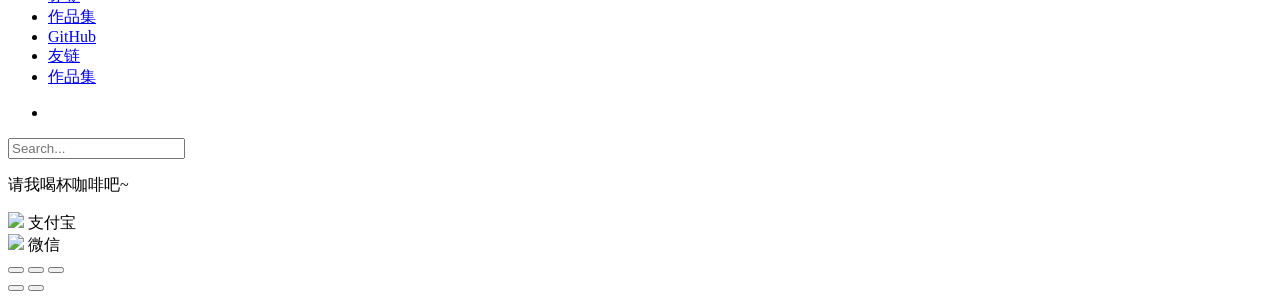
==== commit f3b5934a: "feat: replace default blog branding" ====
--- a/index.html
+++ b/index.html
@@ -14,7 +14,8 @@
       <title>Almond · Motion & Interactive Experiences</title>
   <meta name="generator" content="hexo-theme-ayer">
       
-      <link rel="shortcut icon" href="/Almond_blog/favicon.ico" />
+      <link rel="icon" type="image/svg+xml" href="/Almond_blog/images/almond-mark.svg?v=1" />
+      <link rel="shortcut icon" href="/Almond_blog/images/almond-mark.svg?v=1" />
        
 <link rel="stylesheet" href="/Almond_blog/dist/main.css">
 
@@ -22,7 +23,7 @@
 <link rel="stylesheet" href="/Almond_blog/css/fonts/remixicon.css">
 
       
-<link rel="stylesheet" href="/Almond_blog/css/custom.css?v=1dec3c4">
+<link rel="stylesheet" href="/Almond_blog/css/custom.css?v=brand-1">
  
       <script src="https://cdn.staticfile.org/pace/1.2.4/pace.min.js"></script>
        
@@ -170,6 +171,7 @@
   </div>
 
   <div class="project-scenes">
+    <div class="scene-progress" aria-hidden="true"><span></span></div>
     <article class="project-scene scene-violet">
       <div class="scene-copy">
         <span class="scene-number">01 / 11</span>
@@ -560,7 +562,7 @@
 <nav class="navbar">
   
   <div class="logo">
-    <a href="/Almond_blog/"><img src="/Almond_blog/images/ayer-side.svg" alt="Almond"></a>
+    <a href="/Almond_blog/" aria-label="Almond 首页"><span class="almond-logo-mark" aria-hidden="true">A<span>.</span></span></a>
   </div>
   
   <ul class="nav nav-main">
@@ -848,6 +850,66 @@
   }
 </script>
 
+<script>
+  (function () {
+    var scenes = Array.prototype.slice.call(document.querySelectorAll('.project-scene'));
+    var progress = document.querySelector('.scene-progress span');
+    if (!scenes.length) return;
+
+    if ('IntersectionObserver' in window) {
+      var observer = new IntersectionObserver(function (entries) {
+        entries.forEach(function (entry) {
+          if (entry.isIntersecting) entry.target.classList.add('is-visible');
+        });
+      }, { threshold: 0.18 });
+      scenes.forEach(function (scene) { observer.observe(scene); });
+    } else {
+      scenes.forEach(function (scene) { scene.classList.add('is-visible'); });
+    }
+
+    var ticking = false;
+    function updateMotion() {
+      var viewport = window.innerHeight || 1;
+      scenes.forEach(function (scene) {
+        var rect = scene.getBoundingClientRect();
+        var shift = Math.max(-34, Math.min(34, (rect.top + rect.height / 2 - viewport / 2) * -0.045));
+        scene.style.setProperty('--scene-shift', shift.toFixed(2) + 'px');
+      });
+      if (progress) {
+        var first = scenes[0].getBoundingClientRect().top;
+        var last = scenes[scenes.length - 1].getBoundingClientRect().bottom;
+        var total = Math.max(1, last - first - window.innerHeight);
+        var travelled = Math.max(0, Math.min(total, -first + window.innerHeight * .18));
+        progress.style.transform = 'scaleY(' + Math.max(.08, travelled / total) + ')';
+      }
+      ticking = false;
+    }
+    function requestMotion() {
+      if (!ticking) {
+        window.requestAnimationFrame(updateMotion);
+        ticking = true;
+      }
+    }
+    window.addEventListener('scroll', requestMotion, { passive: true });
+    window.addEventListener('resize', requestMotion);
+    requestMotion();
+
+    scenes.forEach(function (scene) {
+      scene.addEventListener('pointermove', function (event) {
+        var rect = scene.getBoundingClientRect();
+        var x = ((event.clientX - rect.left) / rect.width - .5) * 2;
+        var y = ((event.clientY - rect.top) / rect.height - .5) * 2;
+        scene.style.setProperty('--pointer-x', (x * 12).toFixed(2) + 'px');
+        scene.style.setProperty('--pointer-y', (y * 12).toFixed(2) + 'px');
+      });
+      scene.addEventListener('pointerleave', function () {
+        scene.style.setProperty('--pointer-x', '0px');
+        scene.style.setProperty('--pointer-y', '0px');
+      });
+    });
+  }());
+</script>
+
 
     
     
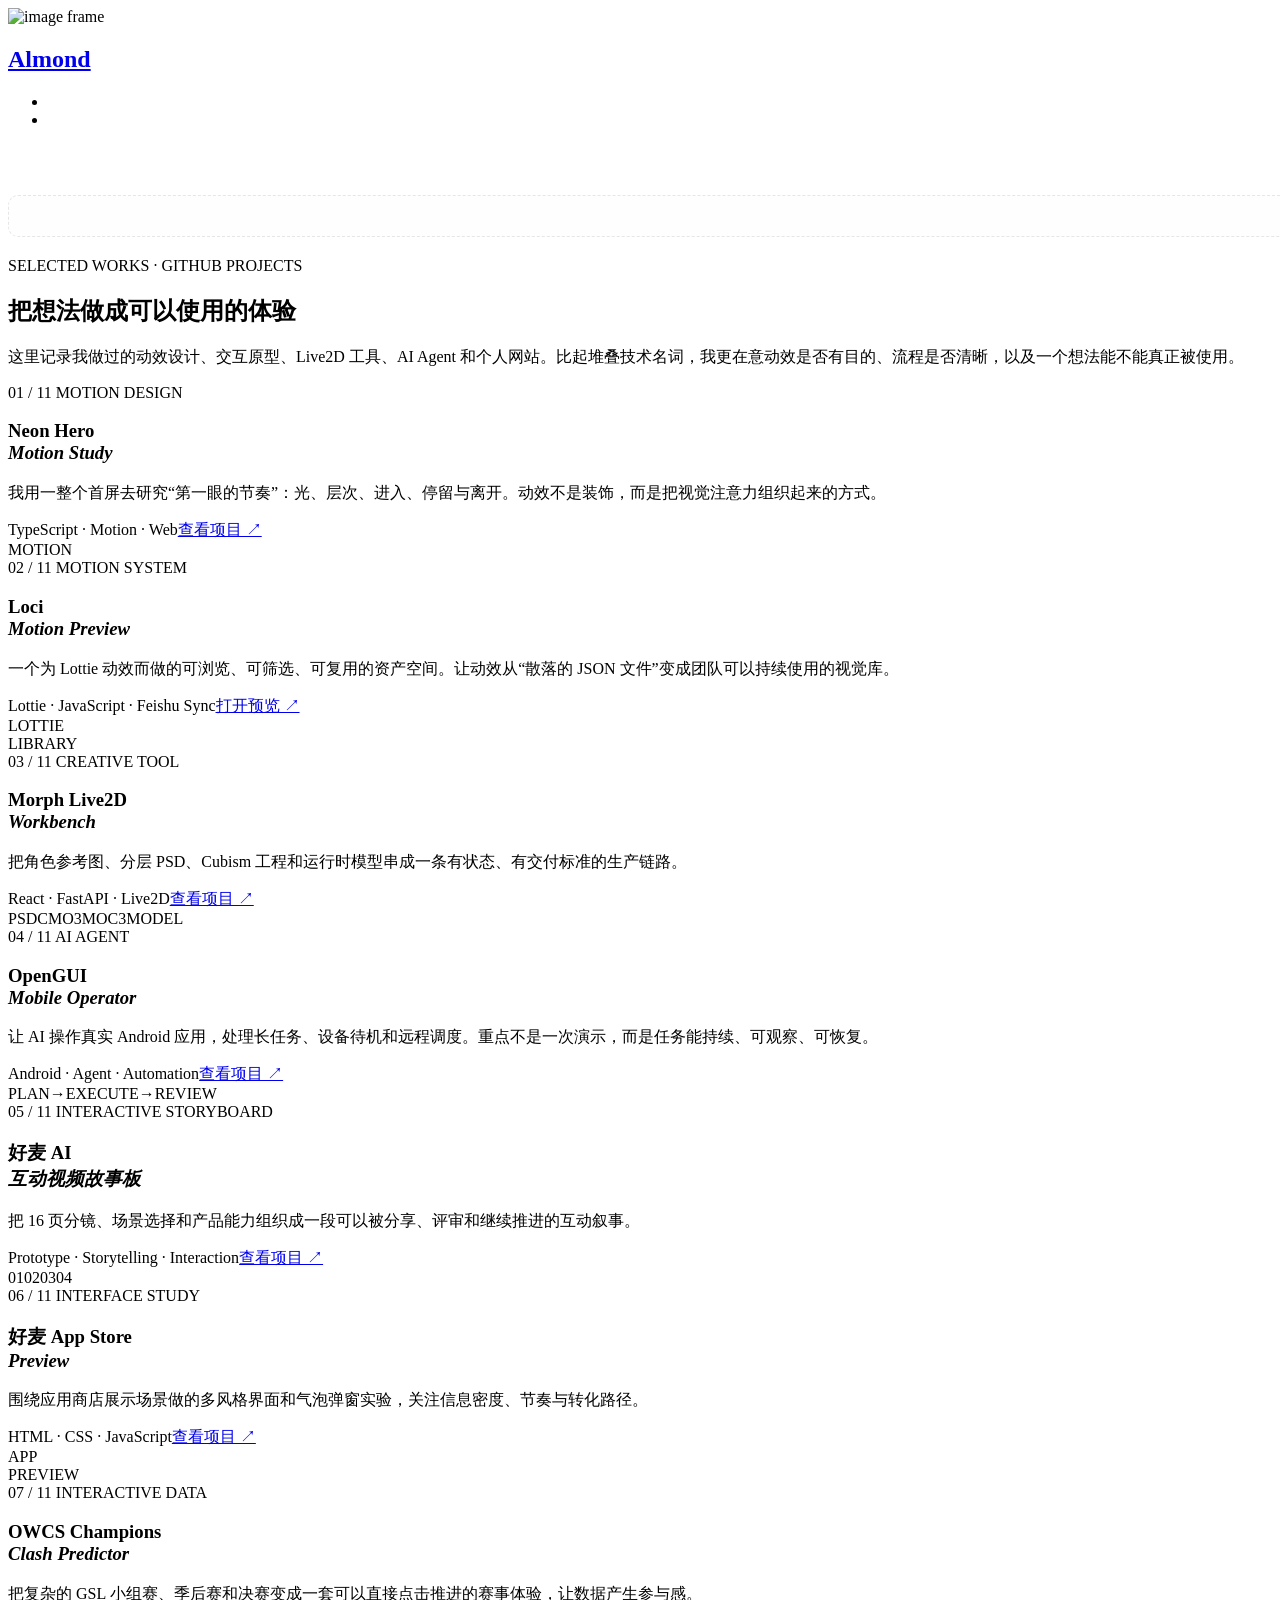
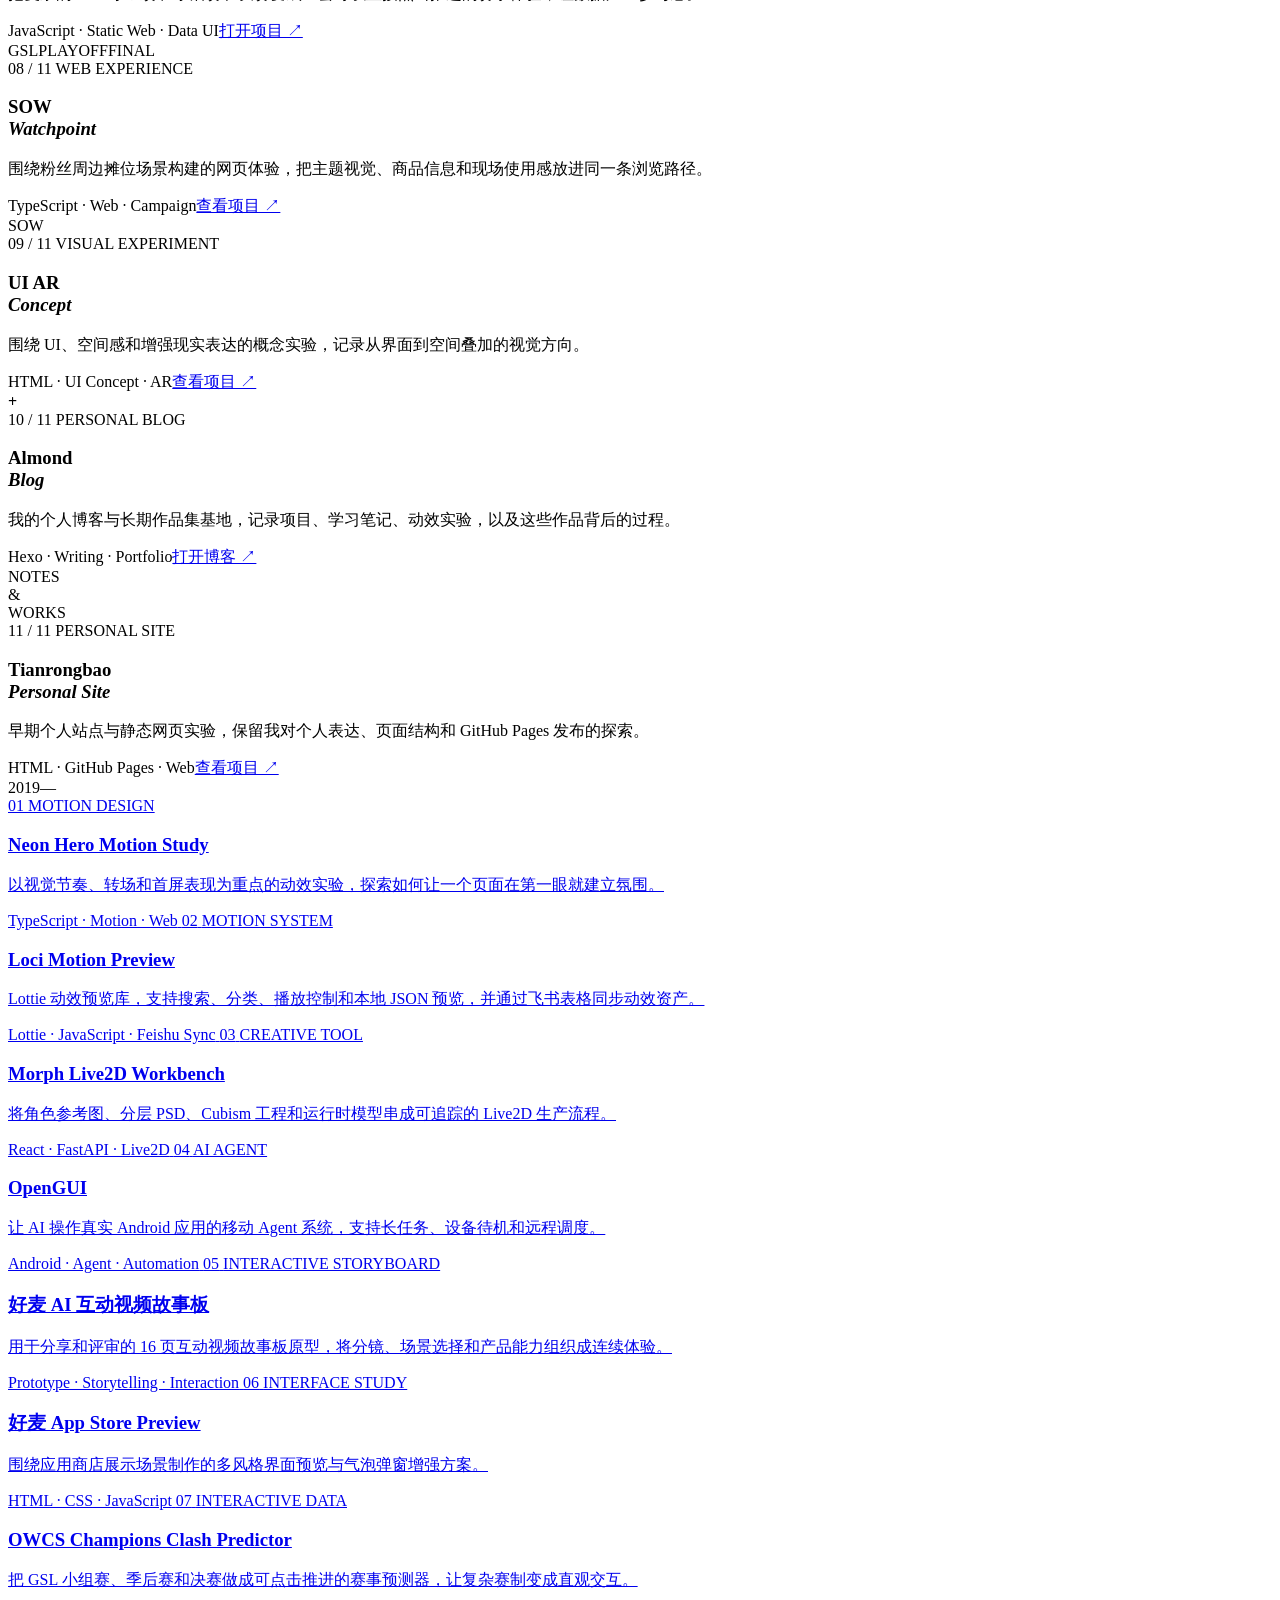
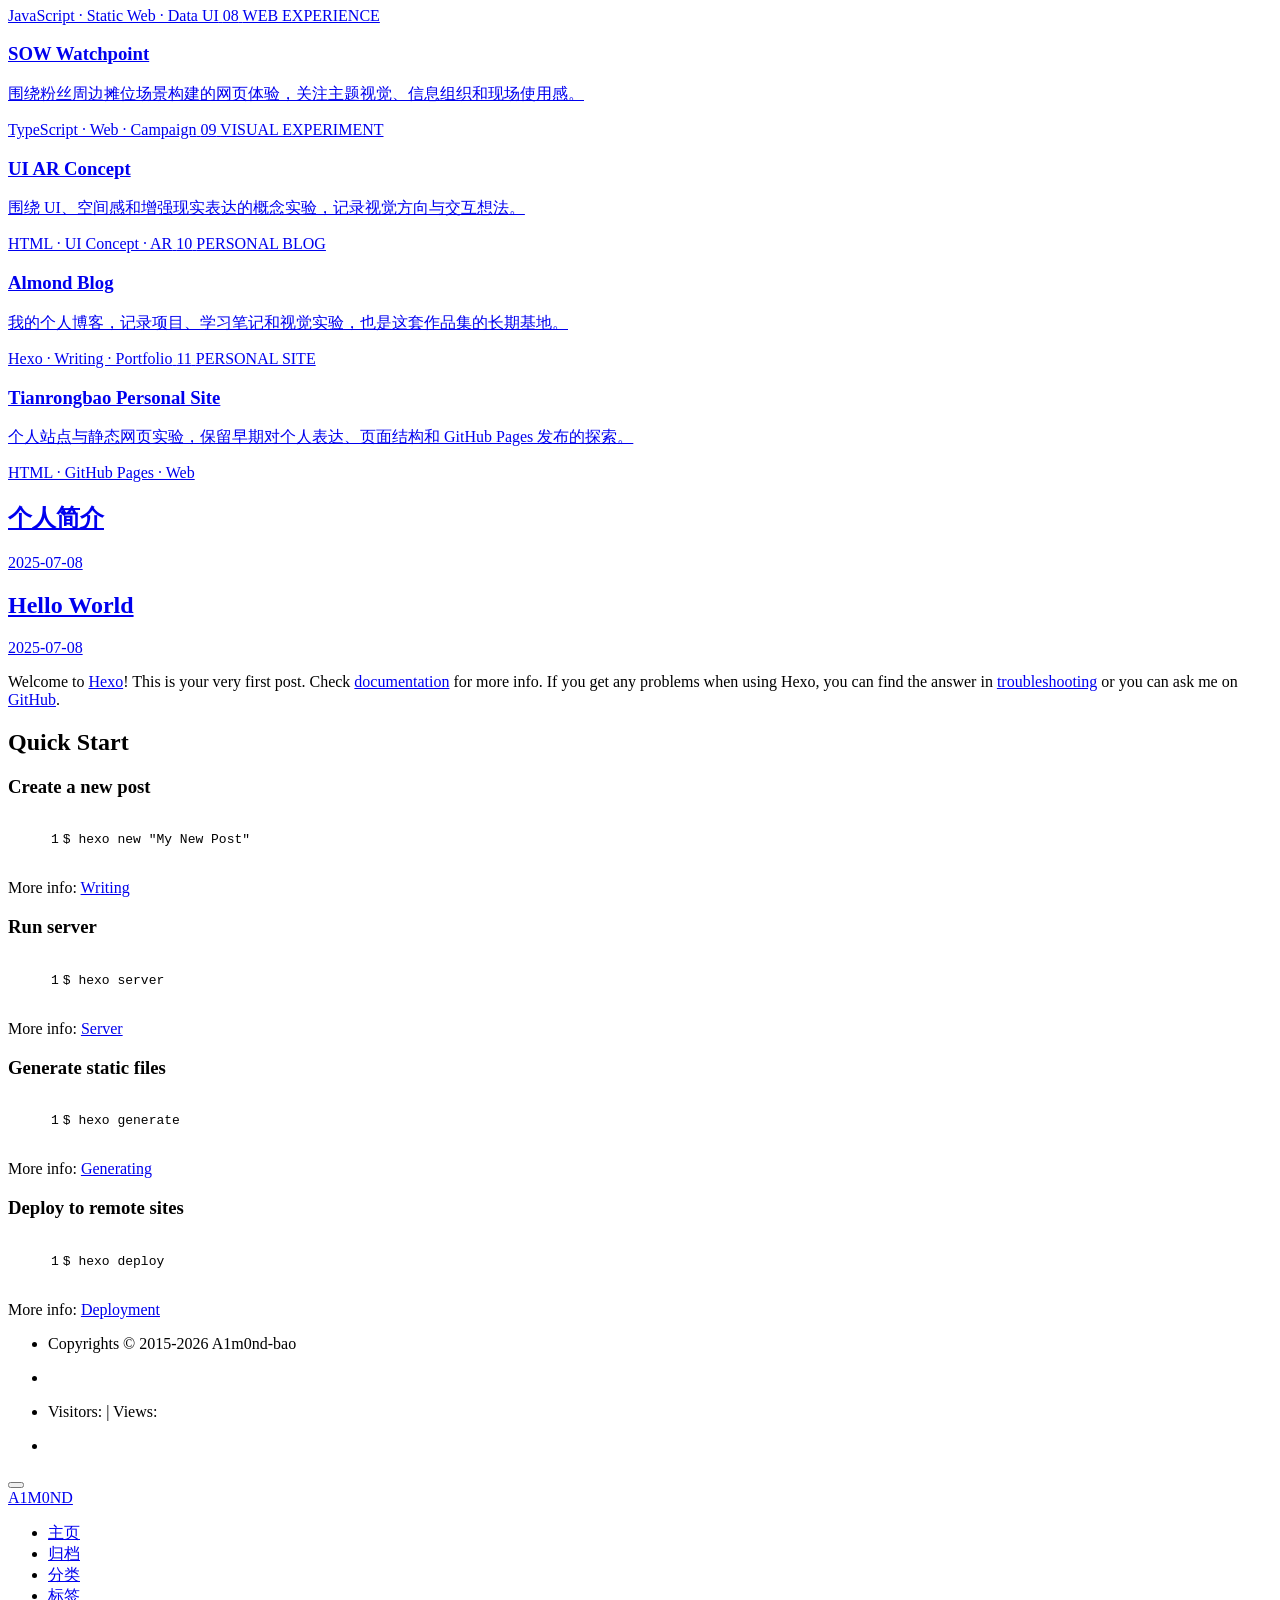
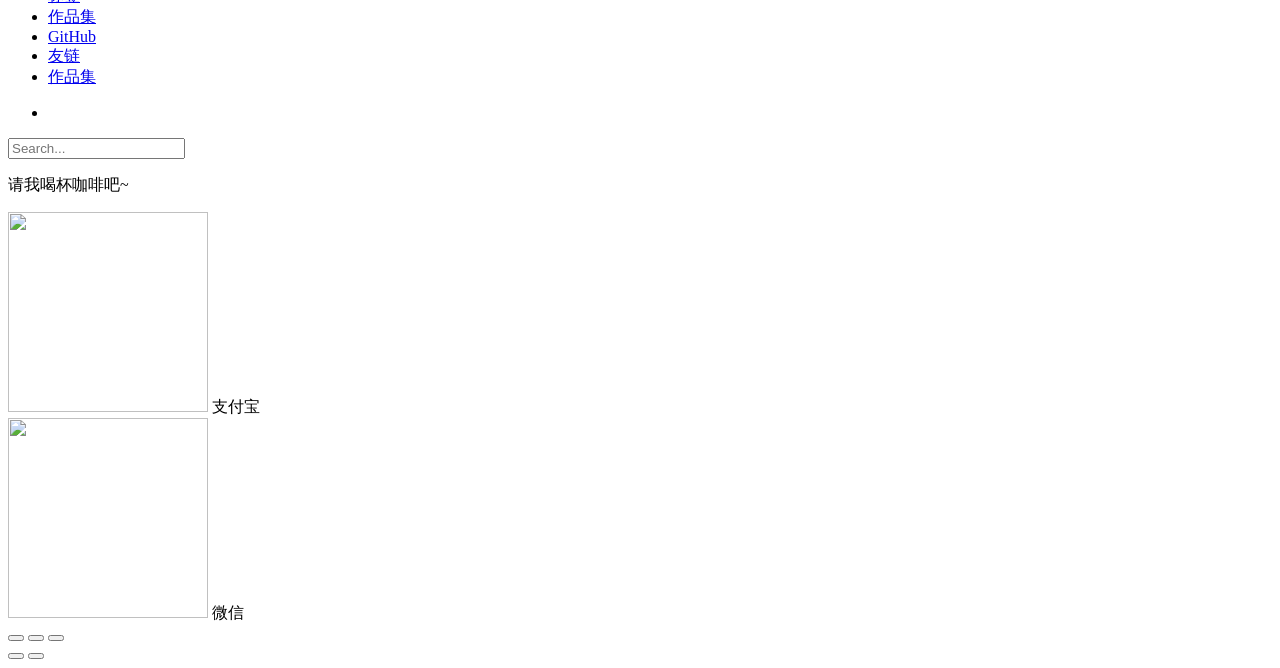
==== commit 868449ab: "perf: speed up images and refine personal mark" ====
--- a/index.html
+++ b/index.html
@@ -14,8 +14,8 @@
       <title>Almond · Motion & Interactive Experiences</title>
   <meta name="generator" content="hexo-theme-ayer">
       
-      <link rel="icon" type="image/svg+xml" href="/Almond_blog/images/almond-mark.svg?v=1" />
-      <link rel="shortcut icon" href="/Almond_blog/images/almond-mark.svg?v=1" />
+      <link rel="icon" type="image/svg+xml" href="/Almond_blog/images/almond-mark.svg?v=2" />
+      <link rel="shortcut icon" href="/Almond_blog/images/almond-mark.svg?v=2" />
        
 <link rel="stylesheet" href="/Almond_blog/dist/main.css">
 
@@ -23,7 +23,7 @@
 <link rel="stylesheet" href="/Almond_blog/css/fonts/remixicon.css">
 
       
-<link rel="stylesheet" href="/Almond_blog/css/custom.css?v=brand-1">
+<link rel="stylesheet" href="/Almond_blog/css/custom.css?v=brand-2">
  
       <script src="https://cdn.staticfile.org/pace/1.2.4/pace.min.js"></script>
        
@@ -60,7 +60,10 @@
     
   <div class="cover-frame">
     <div class="bg-box">
-      <img src="/Almond_blog/images/NewMap.1875.png" alt="image frame" />
+      <picture>
+        <source srcset="/Almond_blog/images/NewMap.1875.jpg" type="image/jpeg" />
+        <img src="/Almond_blog/images/NewMap.1875.png" width="1920" height="1080" fetchpriority="high" decoding="async" alt="image frame" />
+      </picture>
     </div>
     <div class="cover-inner text-center text-white">
       <h1><a href="/Almond_blog/">Almond</a></h1>
@@ -562,7 +565,7 @@
 <nav class="navbar">
   
   <div class="logo">
-    <a href="/Almond_blog/" aria-label="Almond 首页"><span class="almond-logo-mark" aria-hidden="true">A<span>.</span></span></a>
+    <a href="/Almond_blog/" aria-label="Almond 首页"><span class="almond-logo-mark" aria-hidden="true">A1M0ND</span></a>
   </div>
   
   <ul class="nav nav-main">
@@ -633,13 +636,13 @@
   <div class="reward-box">
     
     <div class="reward-item">
-      <img class="reward-img" src="/Almond_blog/images/alipay.jpg">
+      <img class="reward-img" src="/Almond_blog/images/alipay.jpg" loading="lazy" decoding="async" width="200" height="200">
       <span class="reward-type">支付宝</span>
     </div>
     
     
     <div class="reward-item">
-      <img class="reward-img" src="/Almond_blog/images/wechat.jpg">
+      <img class="reward-img" src="/Almond_blog/images/wechat.jpg" loading="lazy" decoding="async" width="200" height="200">
       <span class="reward-type">微信</span>
     </div>
     
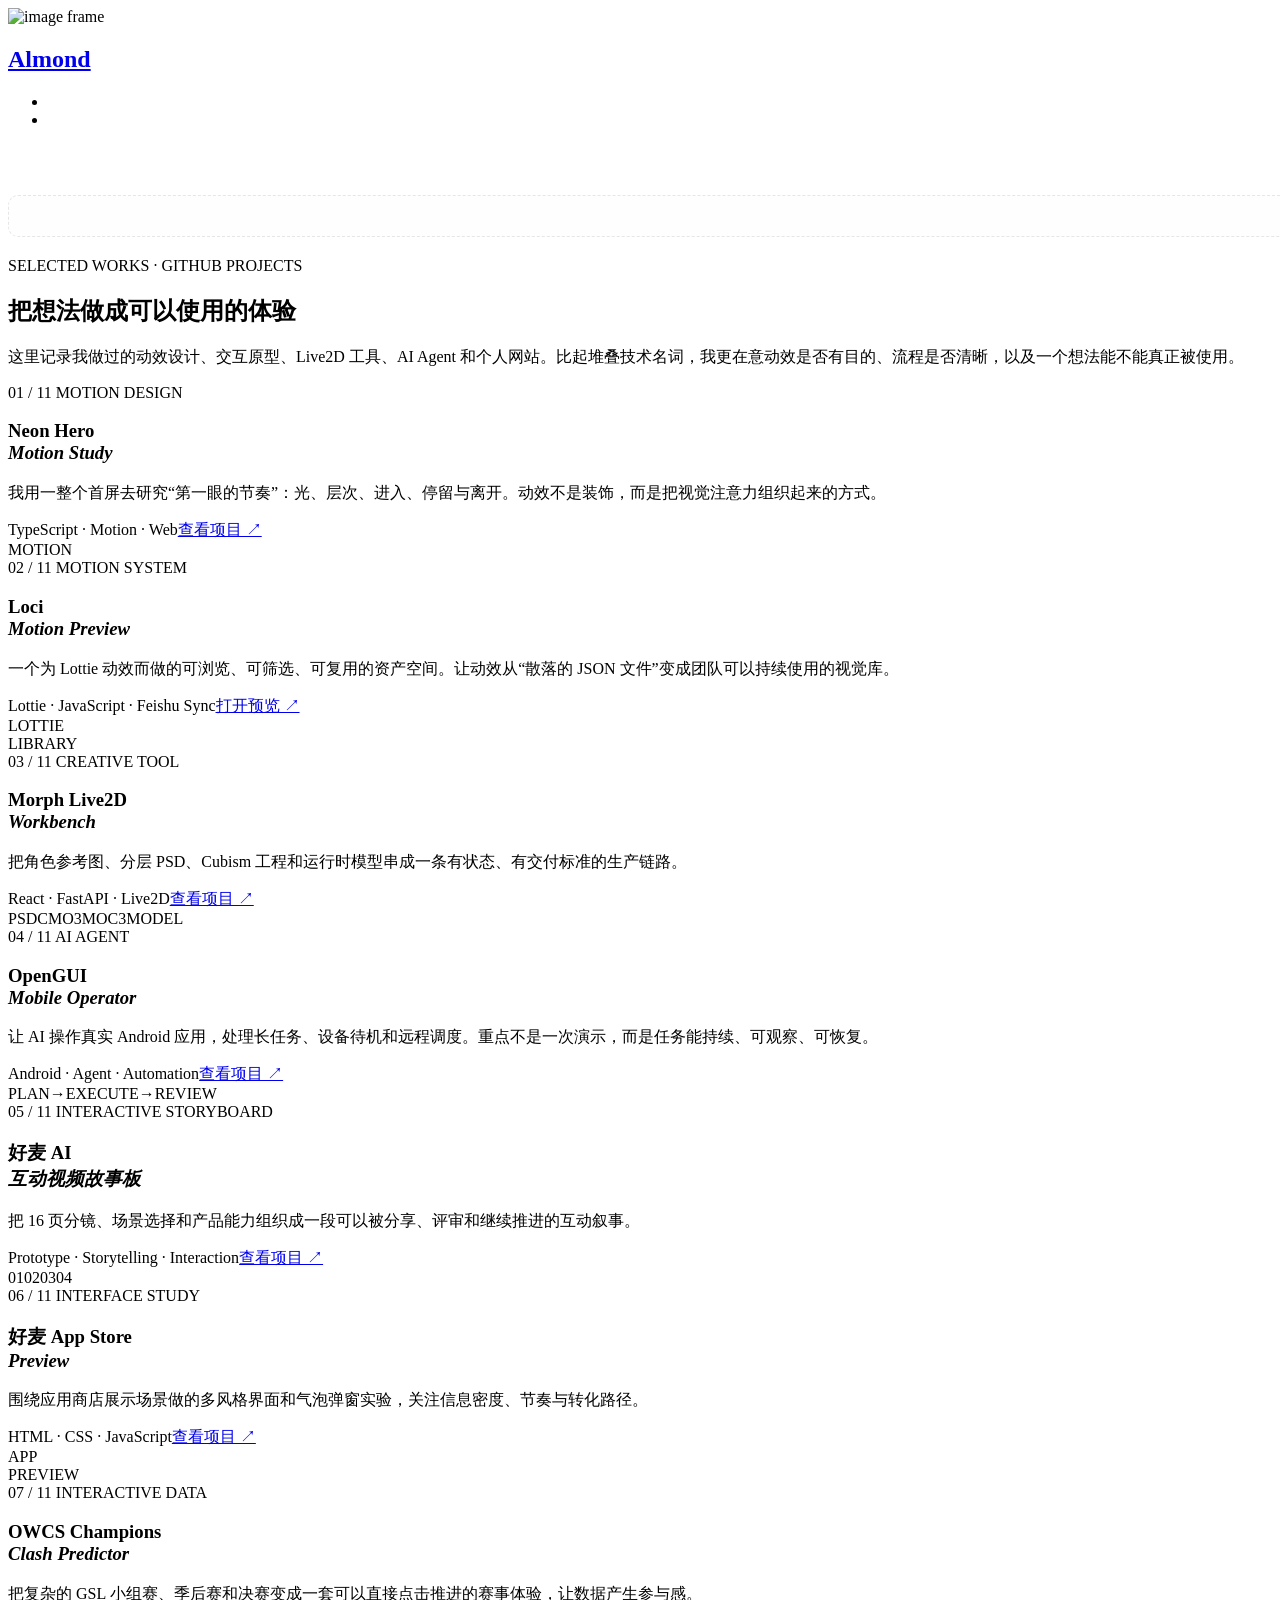
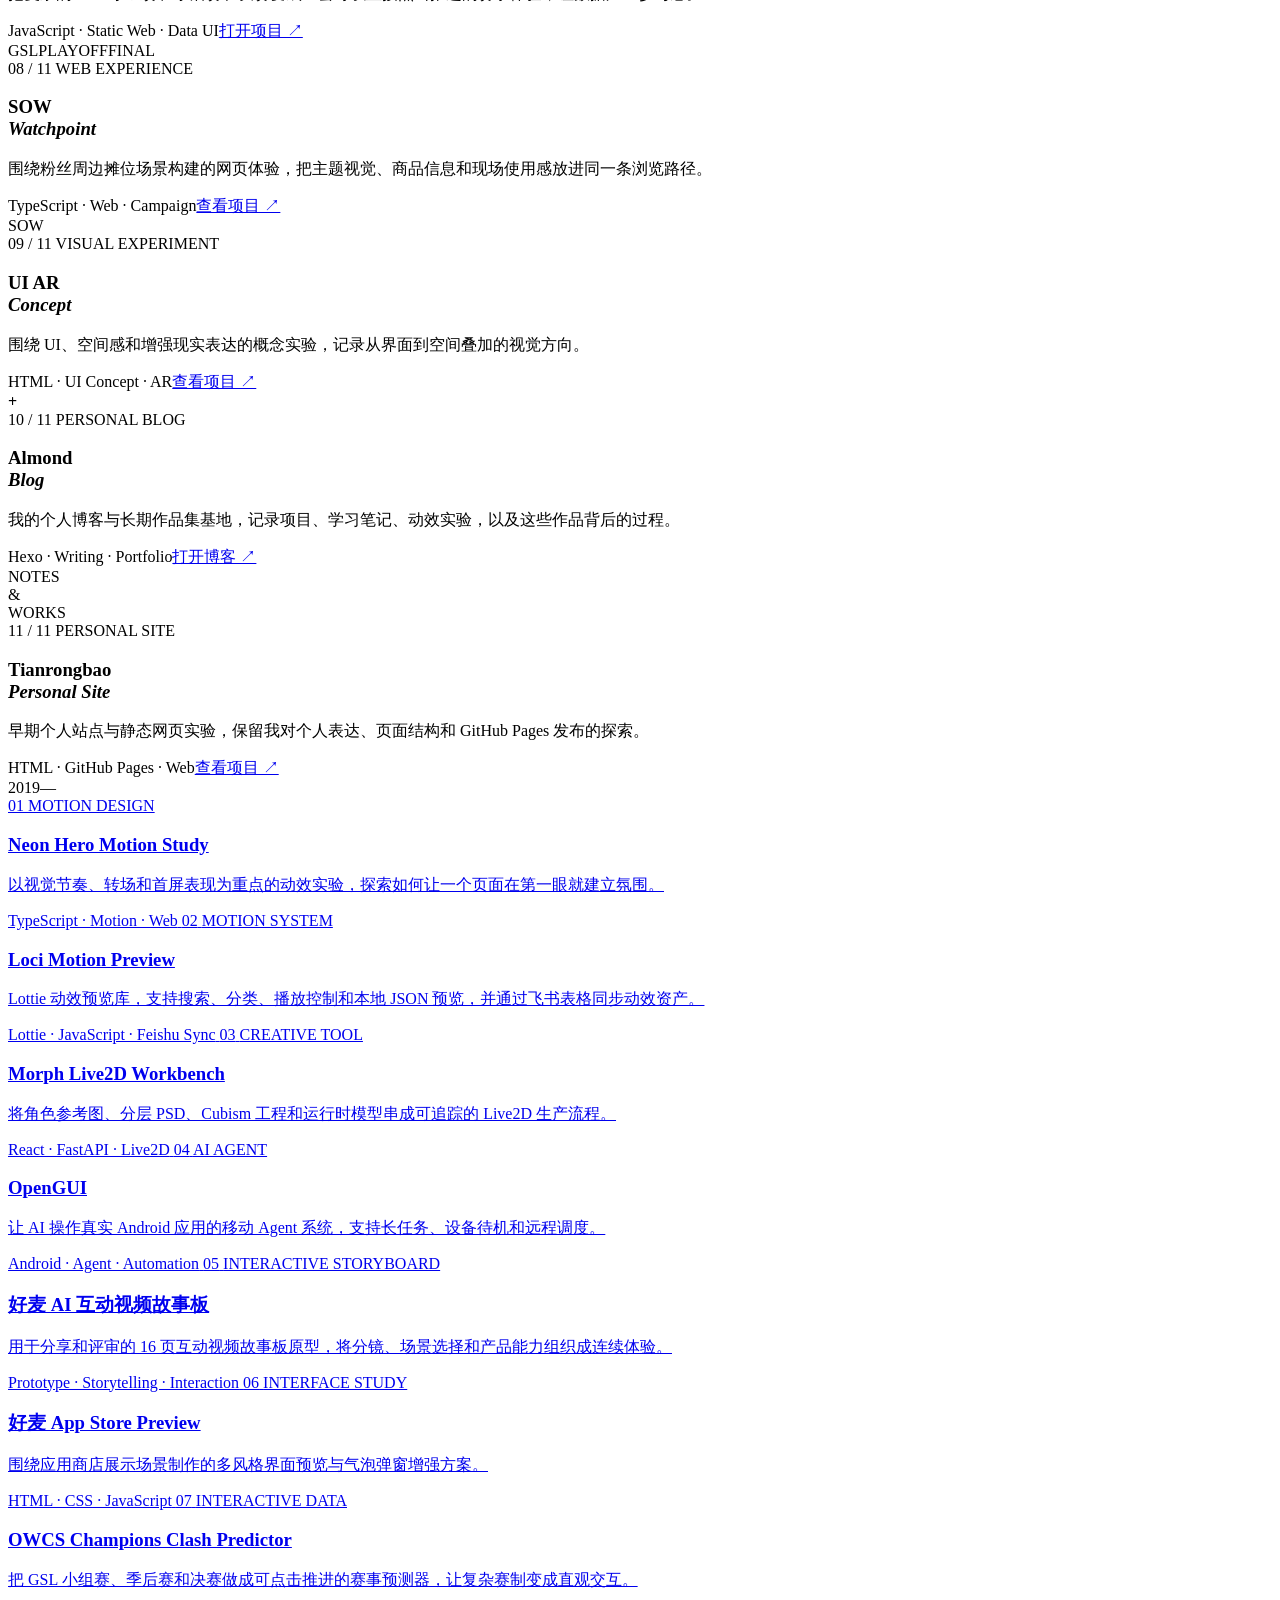
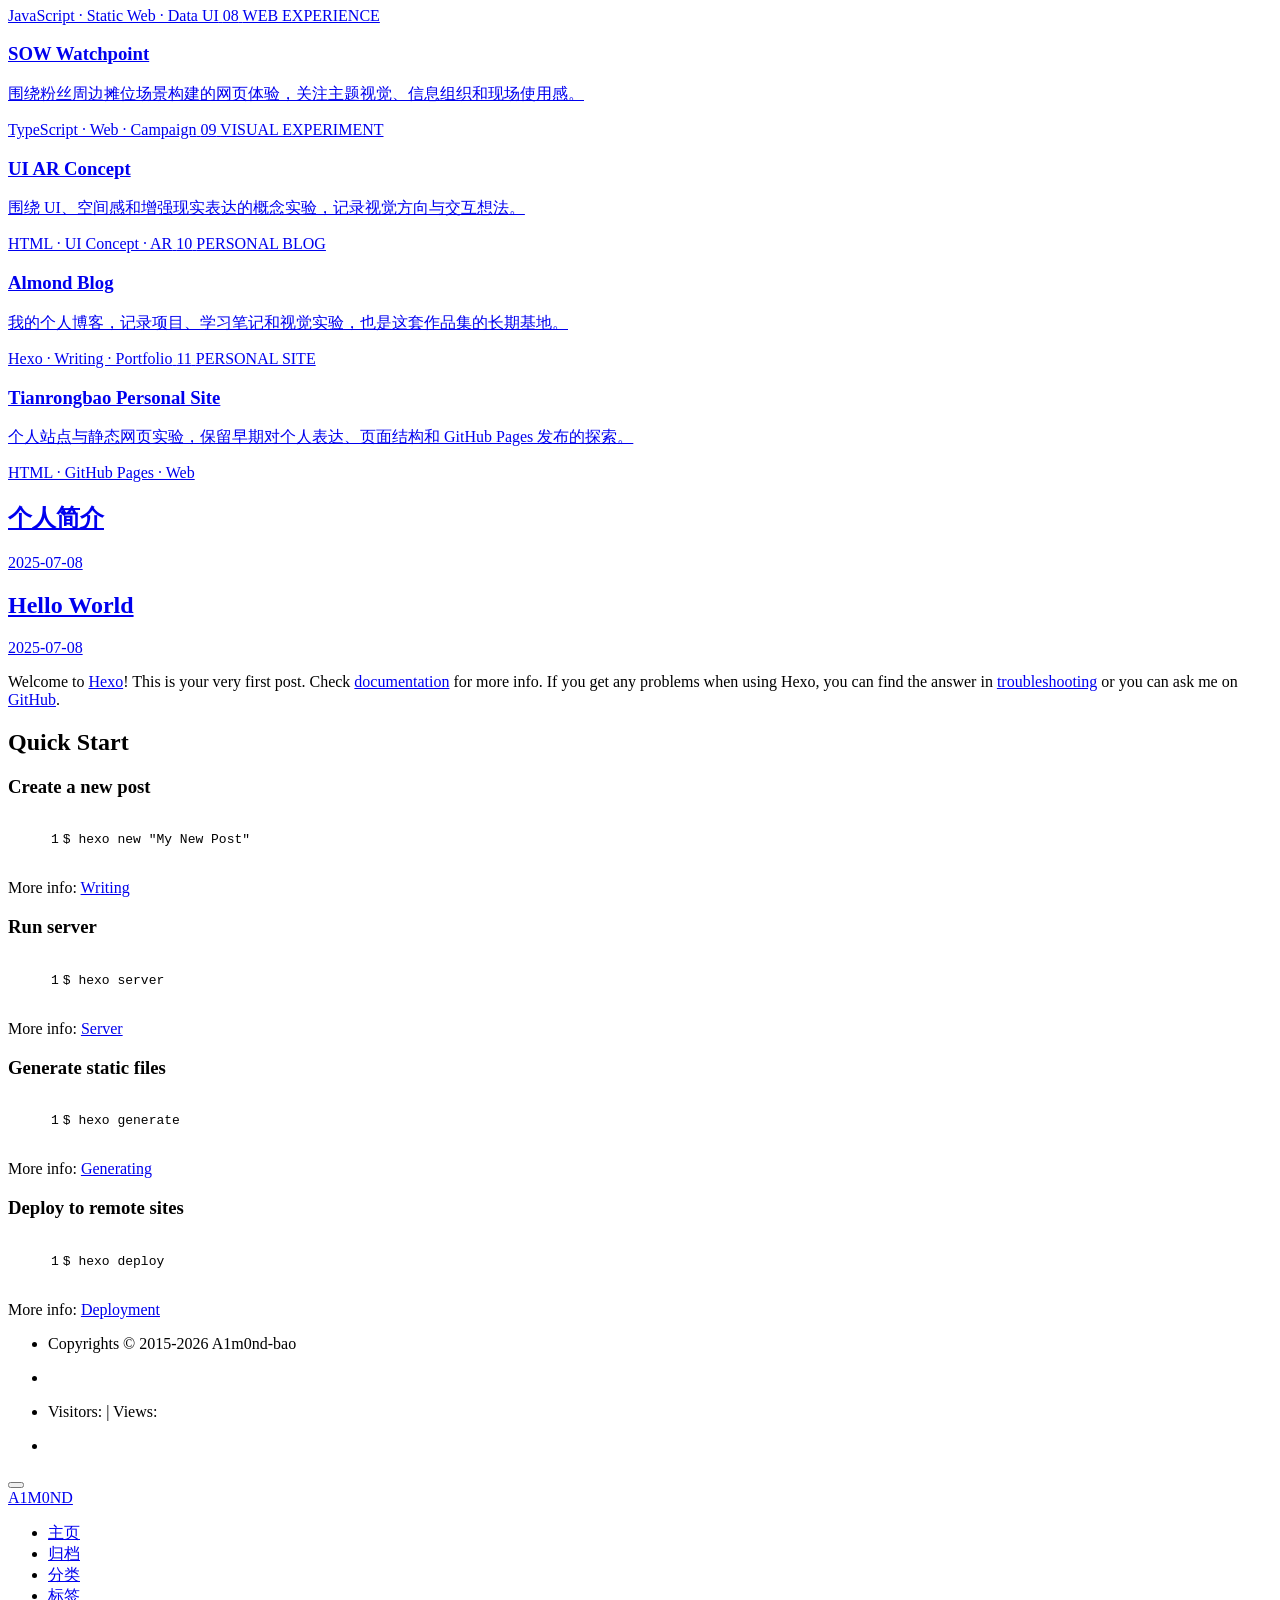
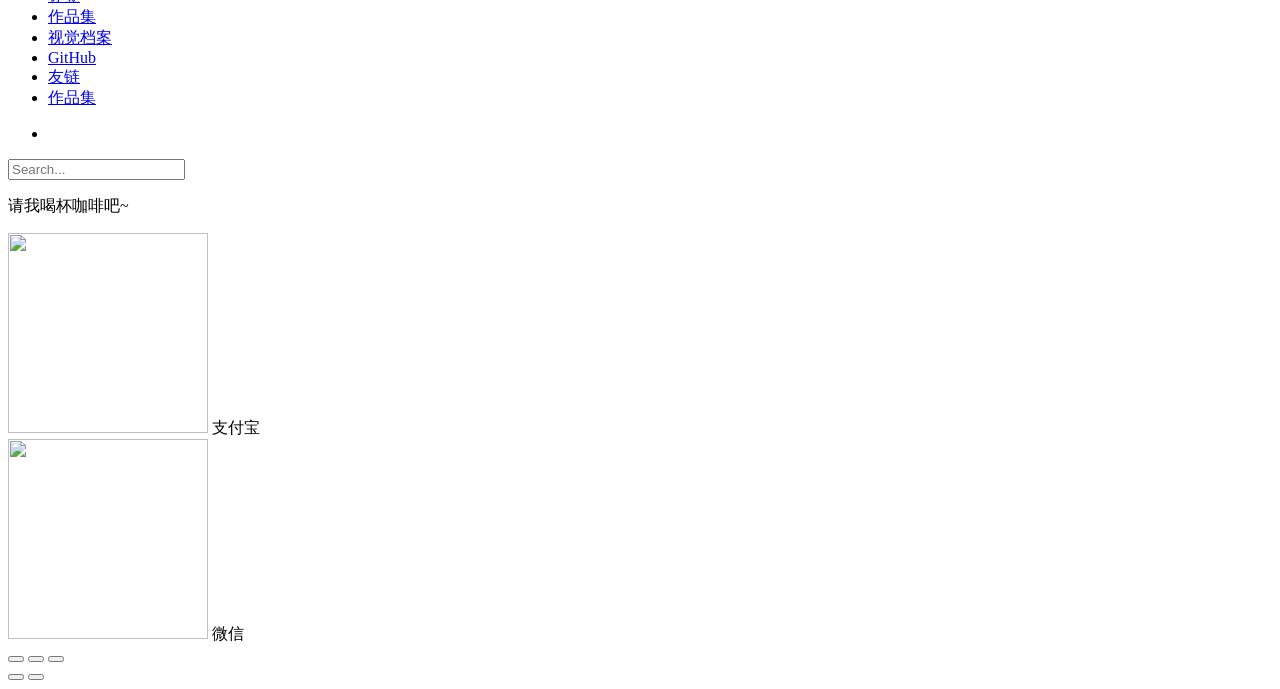
==== commit 716c1384: "feat: add visual archive page" ====
--- a/index.html
+++ b/index.html
@@ -23,7 +23,7 @@
 <link rel="stylesheet" href="/Almond_blog/css/fonts/remixicon.css">
 
       
-<link rel="stylesheet" href="/Almond_blog/css/custom.css?v=brand-2">
+<link rel="stylesheet" href="/Almond_blog/css/custom.css?v=brand-3">
  
       <script src="https://cdn.staticfile.org/pace/1.2.4/pace.min.js"></script>
        
@@ -61,7 +61,7 @@
   <div class="cover-frame">
     <div class="bg-box">
       <picture>
-        <source srcset="/Almond_blog/images/NewMap.1875.jpg" type="image/jpeg" />
+        <source srcset="/Almond_blog/images/NewMap.1875-hq.jpg" type="image/jpeg" />
         <img src="/Almond_blog/images/NewMap.1875.png" width="1920" height="1080" fetchpriority="high" decoding="async" alt="image frame" />
       </picture>
     </div>
@@ -588,6 +588,9 @@
     
     <li class="nav-item">
       <a class="nav-item-link" href="/Almond_blog/#projects">作品集</a>
+    </li>
+    <li class="nav-item">
+      <a class="nav-item-link" href="/Almond_blog/visual-archive/">视觉档案</a>
     </li>
     
     <li class="nav-item">
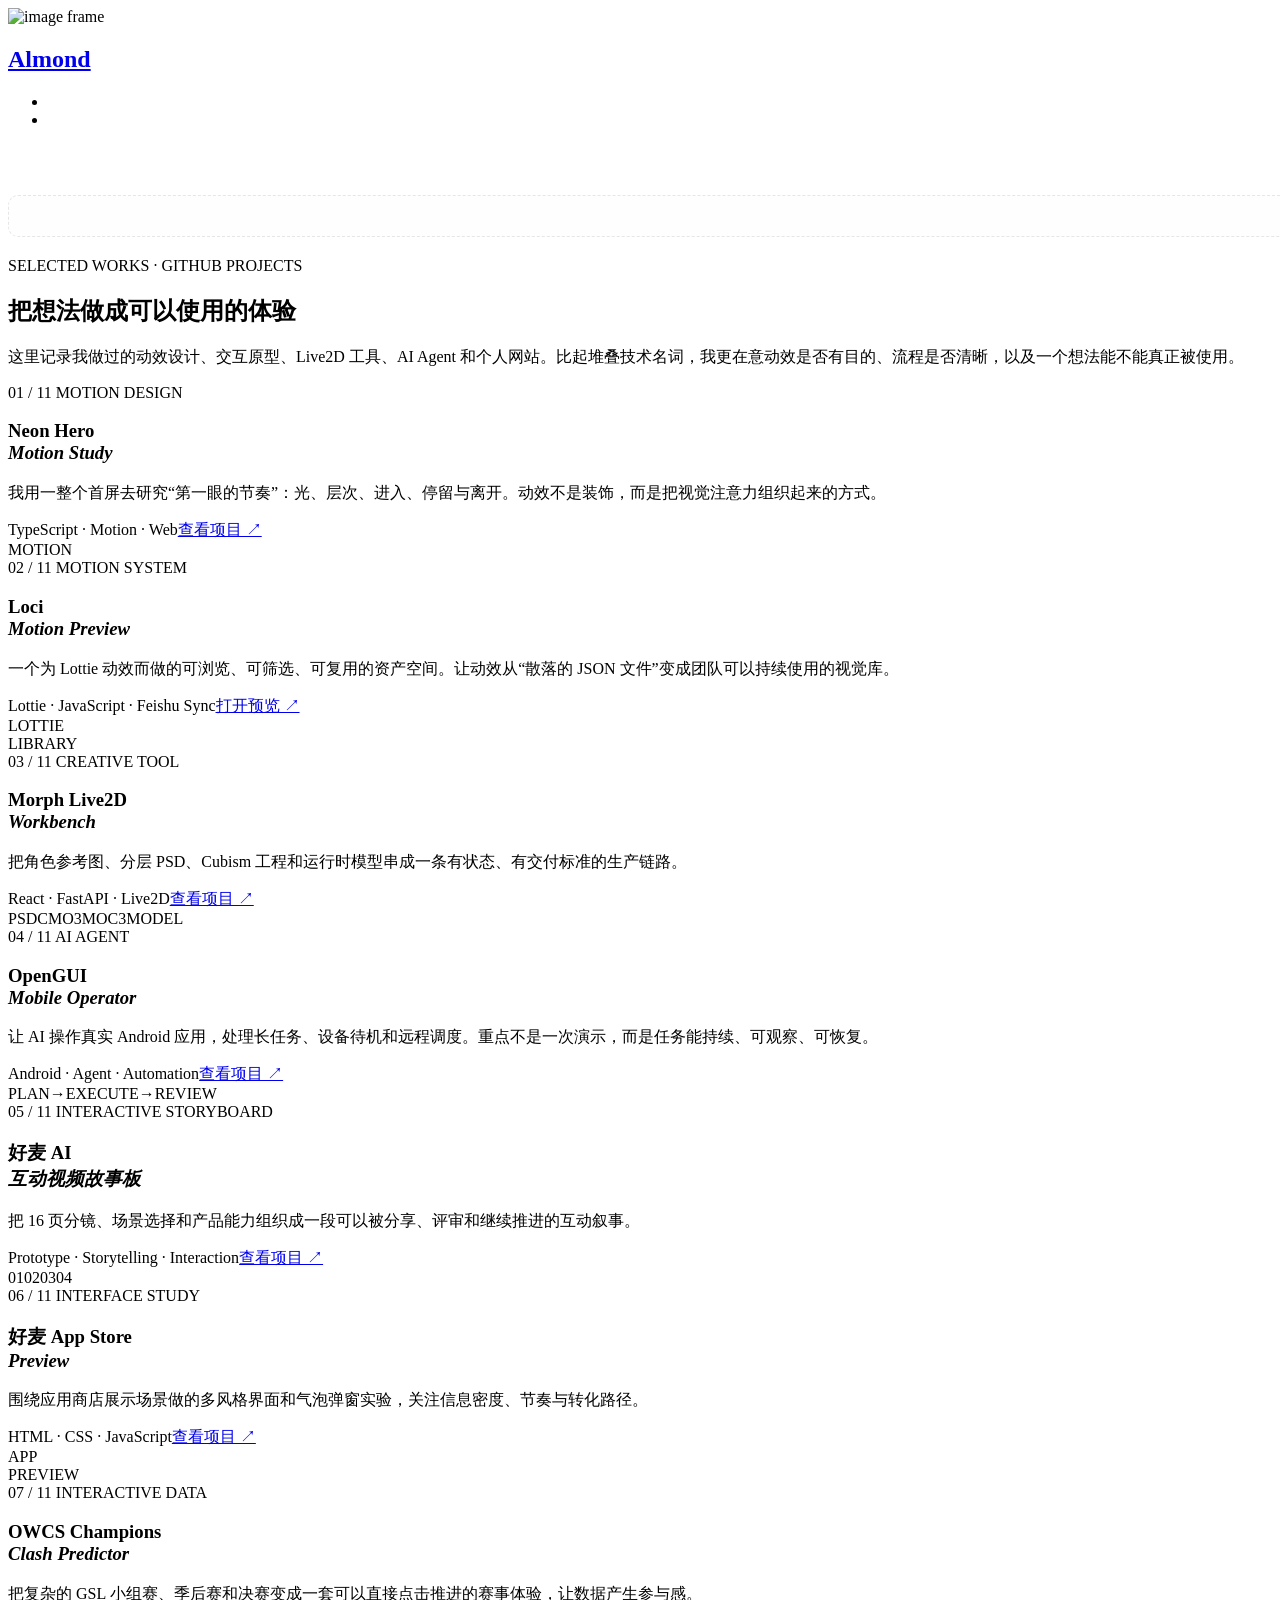
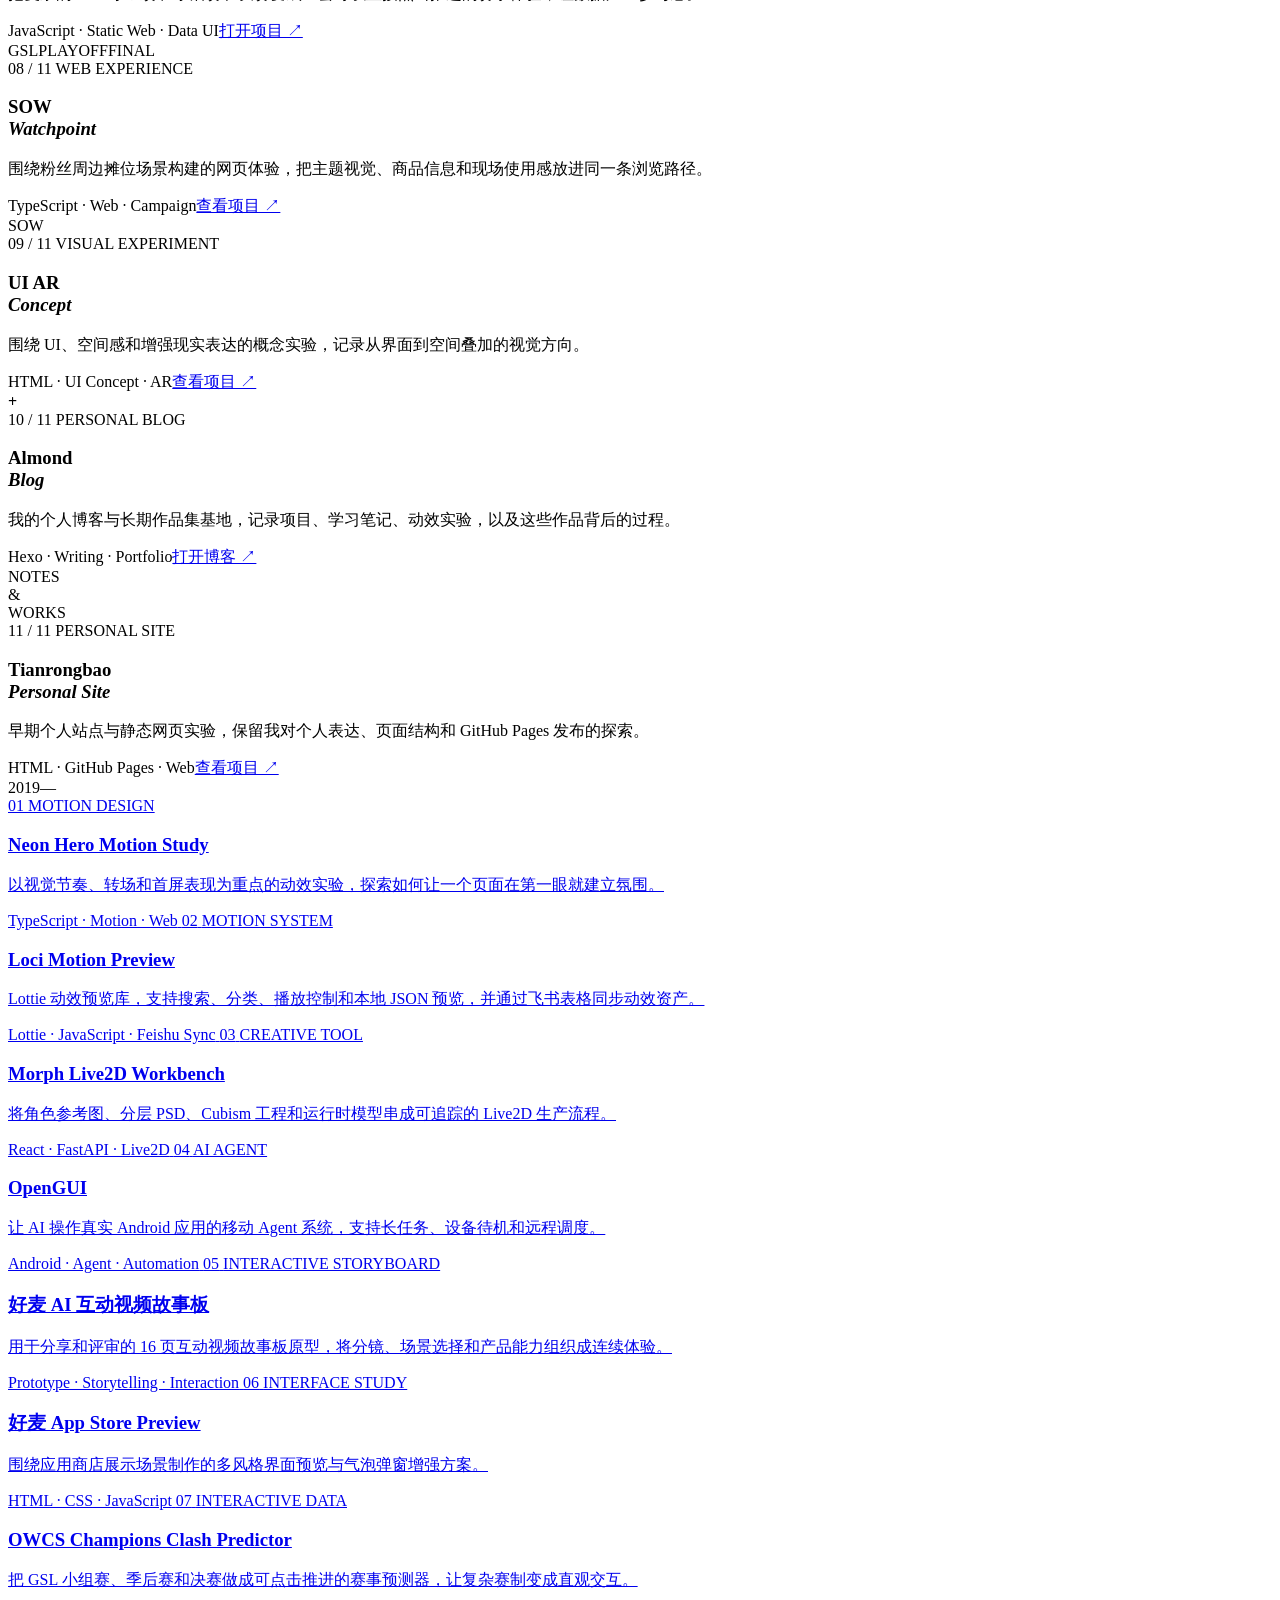
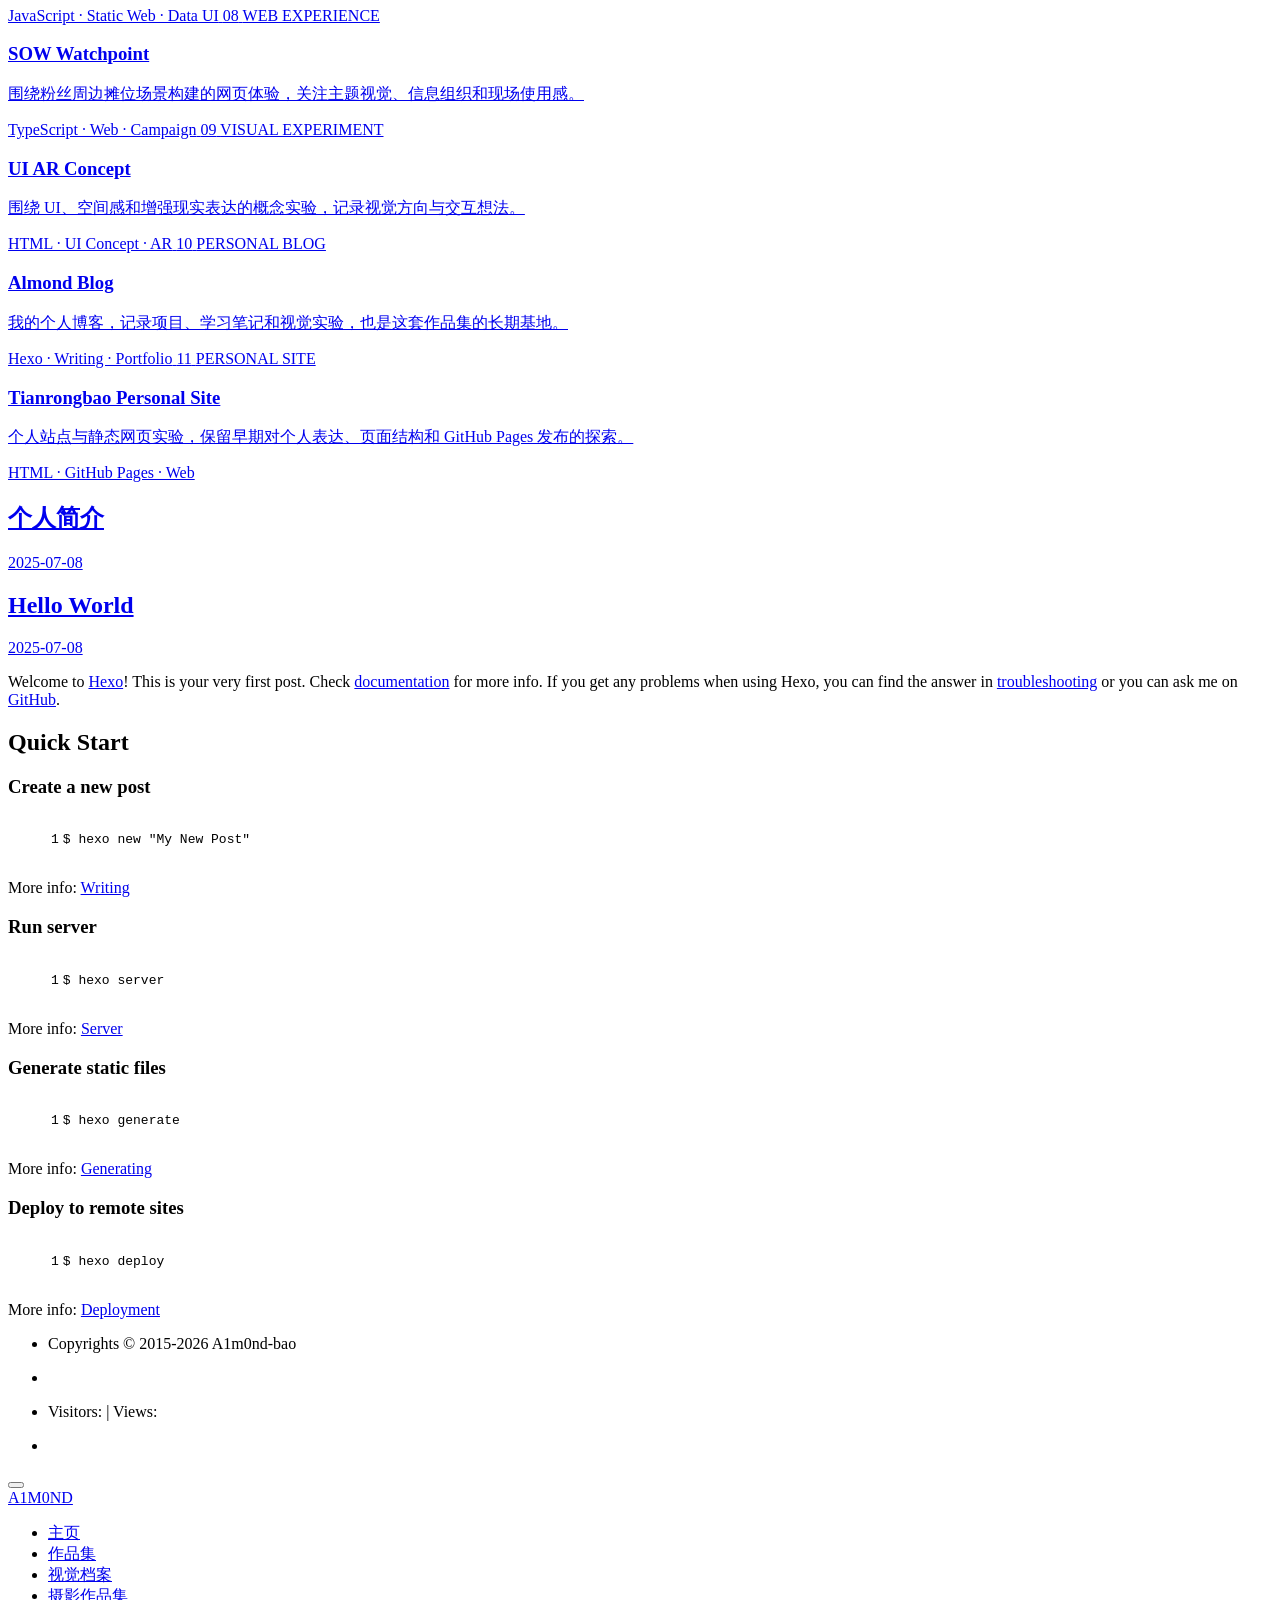
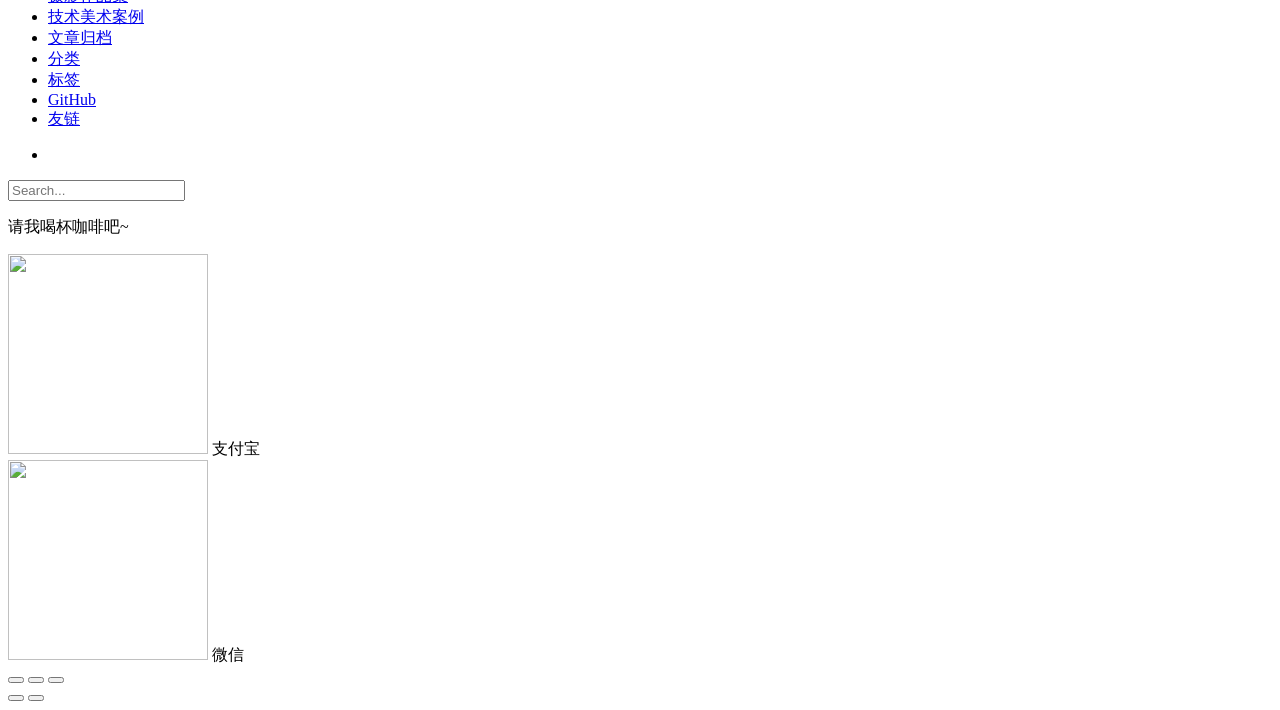
==== commit c1c39e88: "fix: organize portfolio navigation" ====
--- a/index.html
+++ b/index.html
@@ -49,7 +49,7 @@
 
 <body>
   <div id="app">
-    
+
       
       <canvas width="1777" height="841"
         style="position: fixed; left: 0px; top: 0px; z-index: 99999; pointer-events: none;"></canvas>
@@ -573,9 +573,22 @@
     <li class="nav-item">
       <a class="nav-item-link" href="/Almond_blog/">主页</a>
     </li>
-    
-    <li class="nav-item">
-      <a class="nav-item-link" href="/Almond_blog/archives">归档</a>
+
+    <li class="nav-item">
+      <a class="nav-item-link" href="/Almond_blog/#projects">作品集</a>
+    </li>
+    <li class="nav-item">
+      <a class="nav-item-link" href="/Almond_blog/visual-archive/">视觉档案</a>
+    </li>
+    <li class="nav-item">
+      <a class="nav-item-link" href="/Almond_blog/visual-archive/photography/">摄影作品集</a>
+    </li>
+    <li class="nav-item">
+      <a class="nav-item-link" href="/Almond_blog/visual-archive/tech-art/">技术美术案例</a>
+    </li>
+
+    <li class="nav-item">
+      <a class="nav-item-link" href="/Almond_blog/archives">文章归档</a>
     </li>
     
     <li class="nav-item">
@@ -587,22 +600,11 @@
     </li>
     
     <li class="nav-item">
-      <a class="nav-item-link" href="/Almond_blog/#projects">作品集</a>
-    </li>
-    <li class="nav-item">
-      <a class="nav-item-link" href="/Almond_blog/visual-archive/">视觉档案</a>
-    </li>
-    
-    <li class="nav-item">
       <a class="nav-item-link" target="_blank" rel="noopener" href="https://github.com/A1m0nd-bao">GitHub</a>
     </li>
-    
+
     <li class="nav-item">
       <a class="nav-item-link" href="/Almond_blog/friends">友链</a>
-    </li>
-    
-    <li class="nav-item">
-      <a class="nav-item-link" href="/Almond_blog/#projects">作品集</a>
     </li>
     
   </ul>
